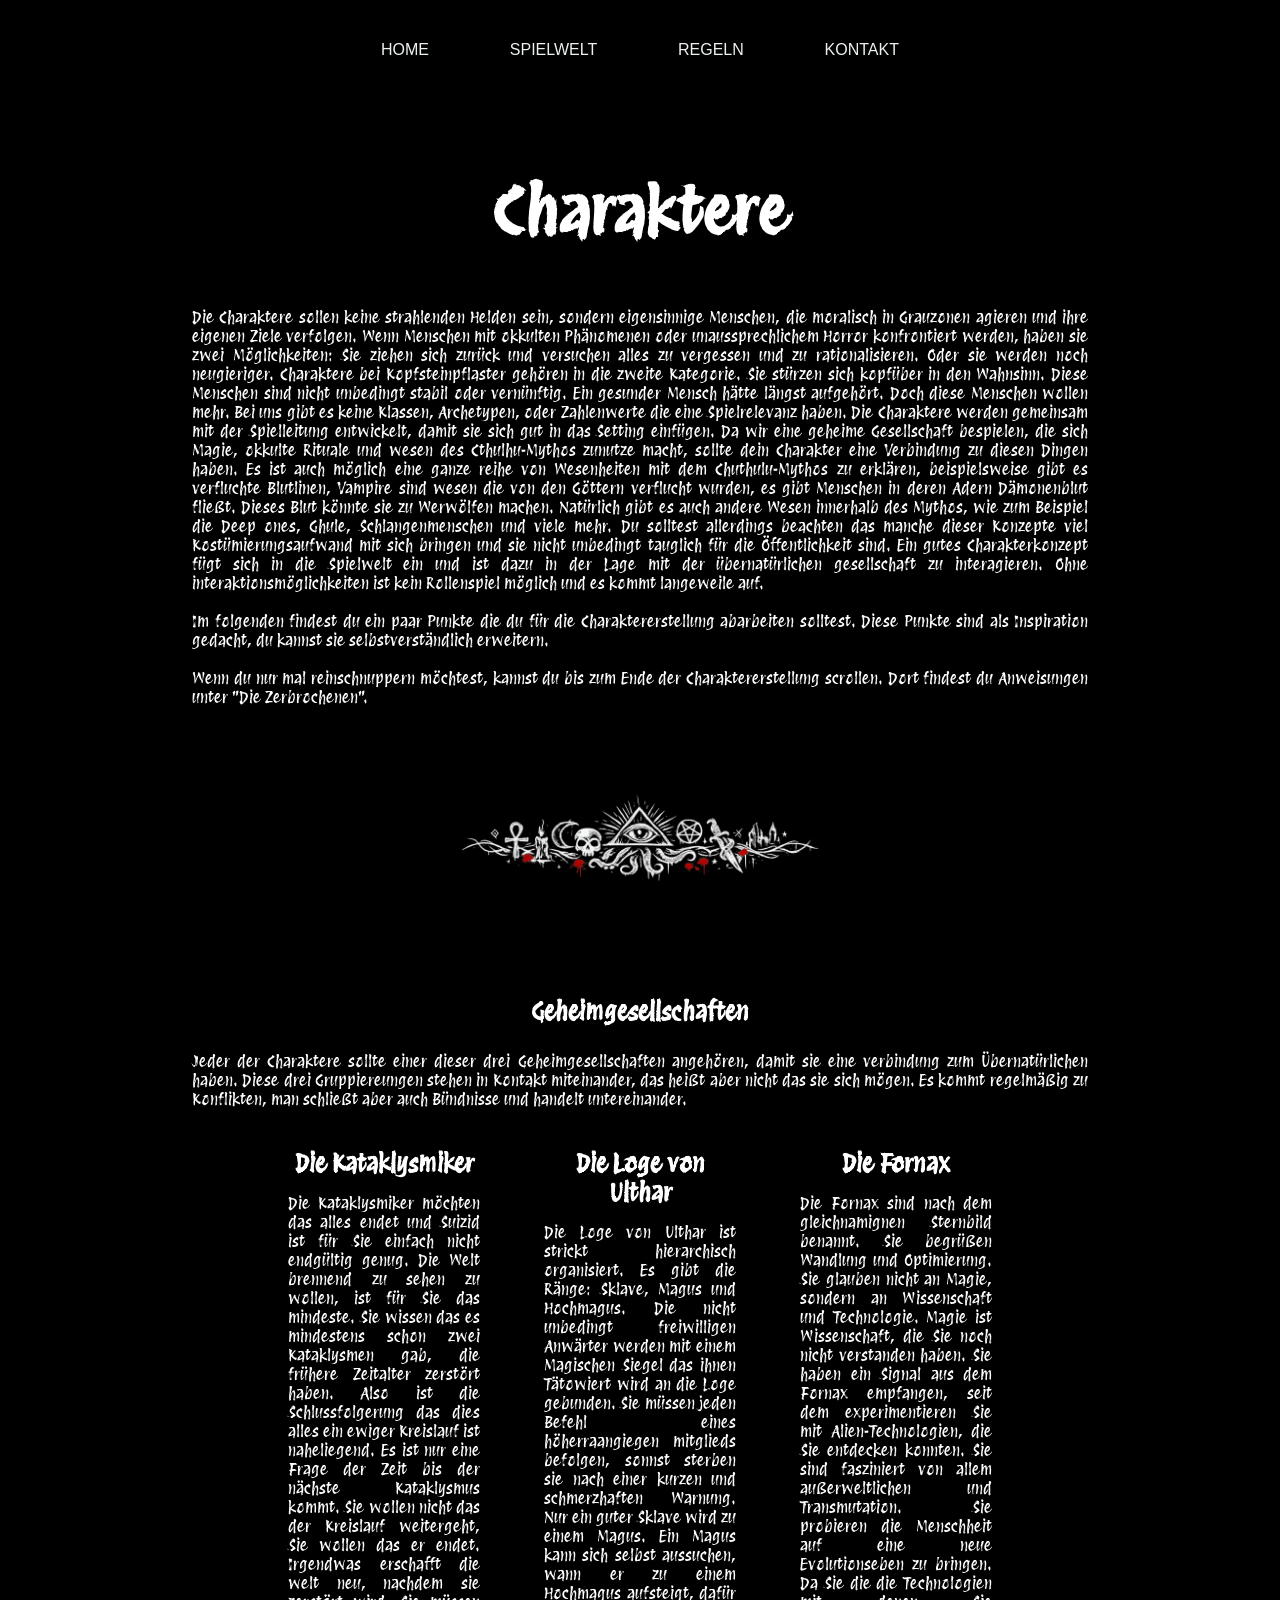
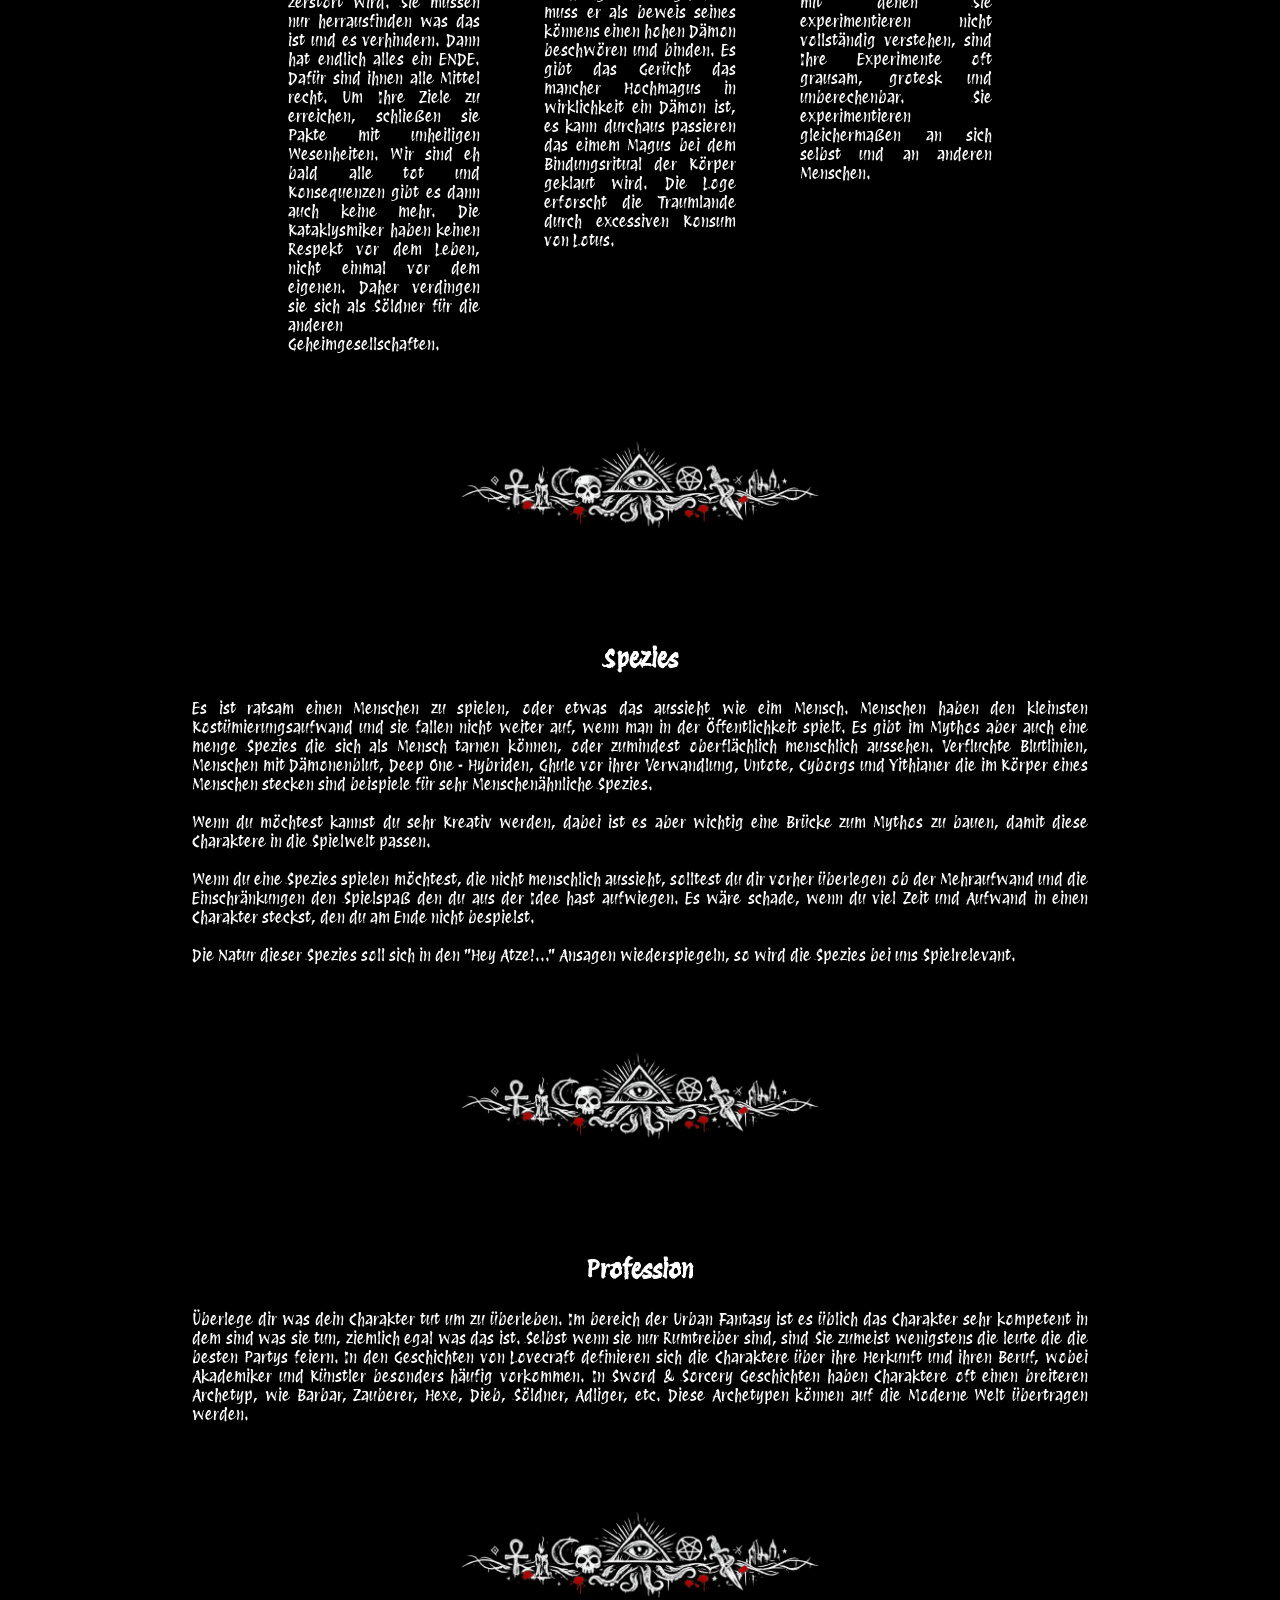
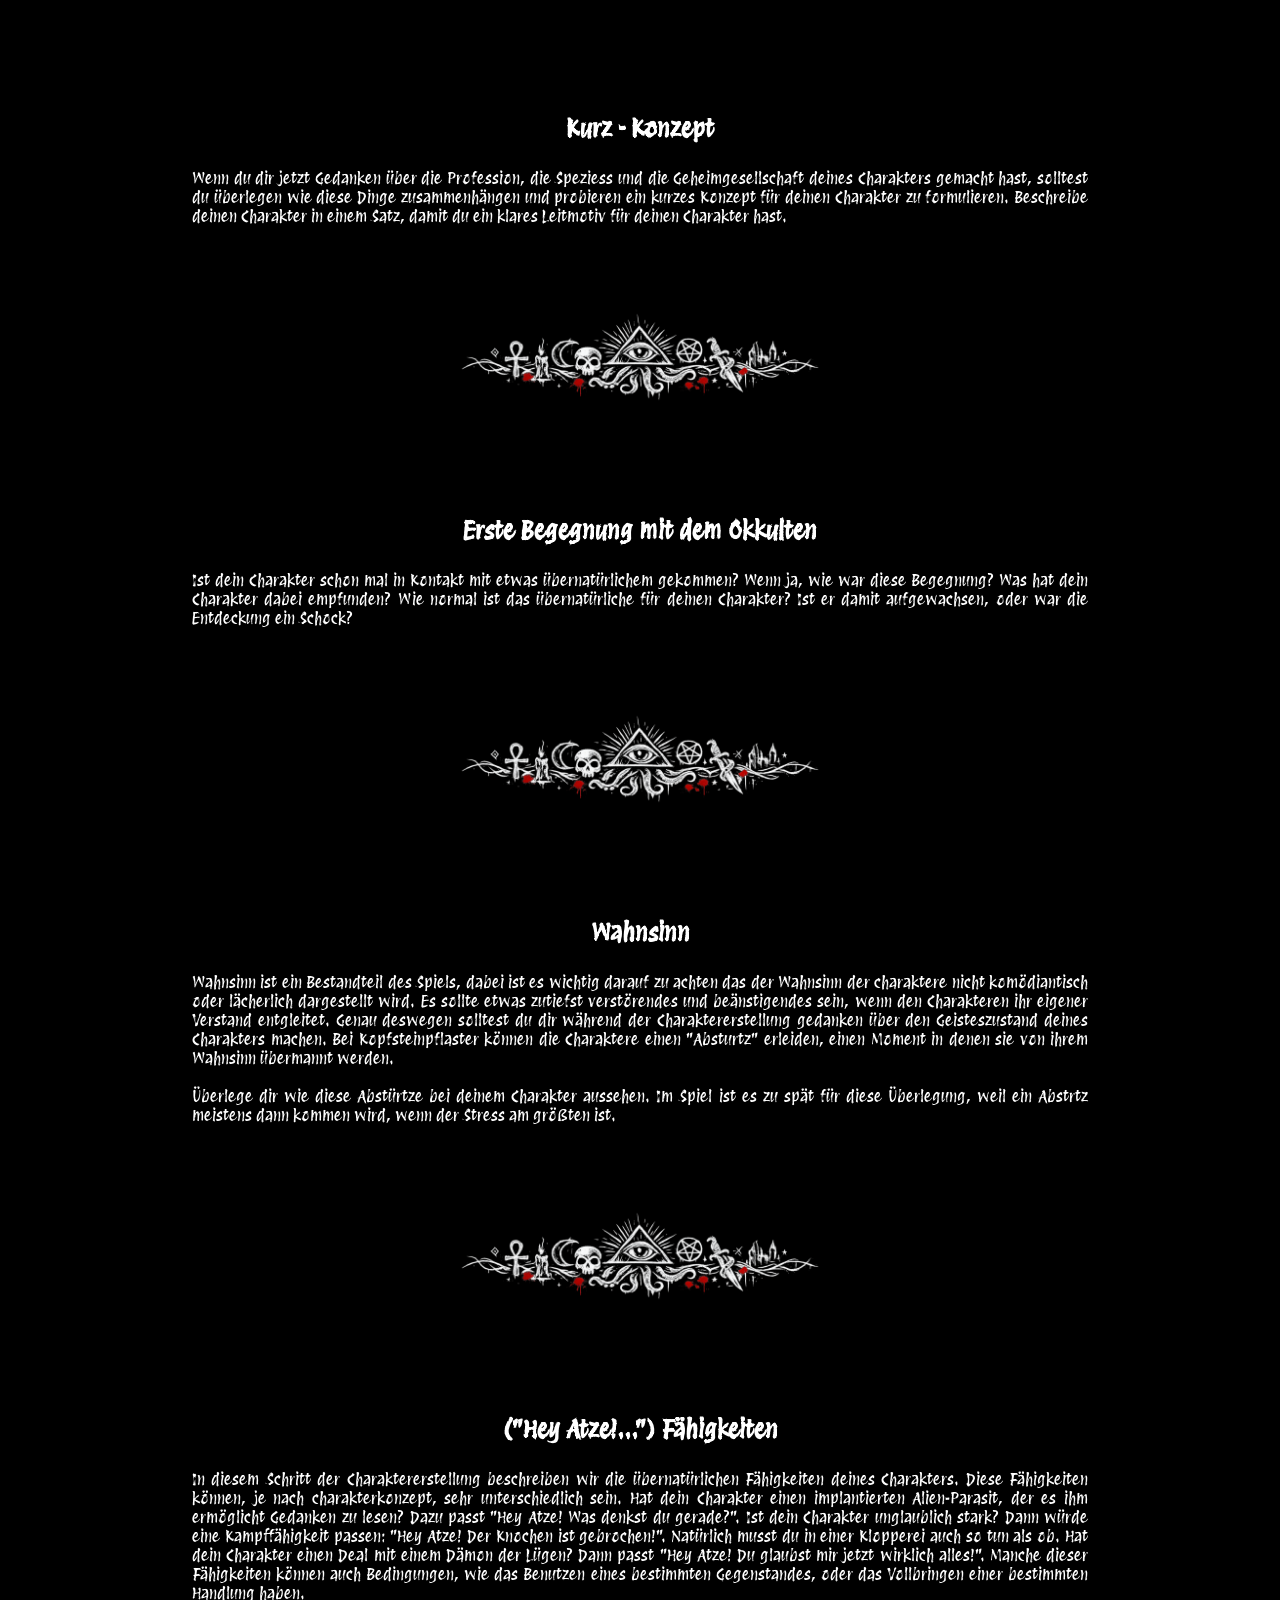
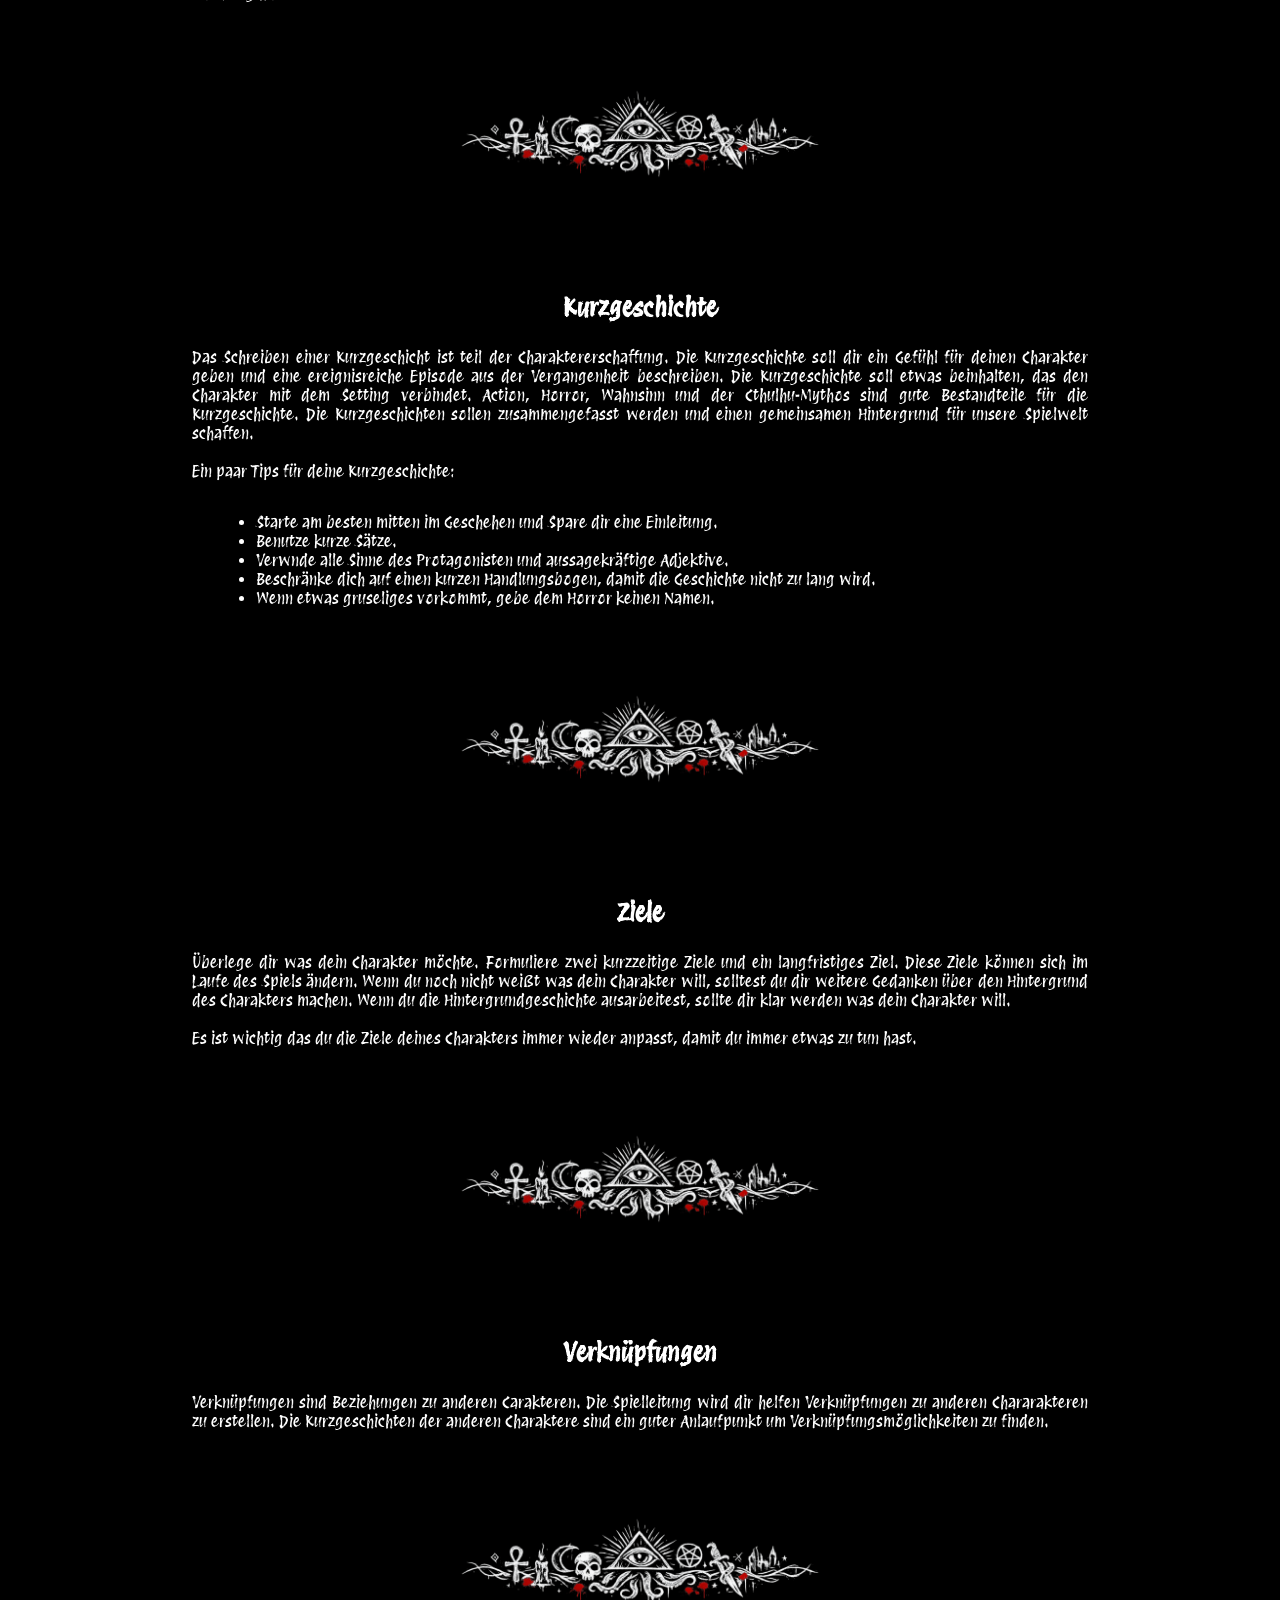
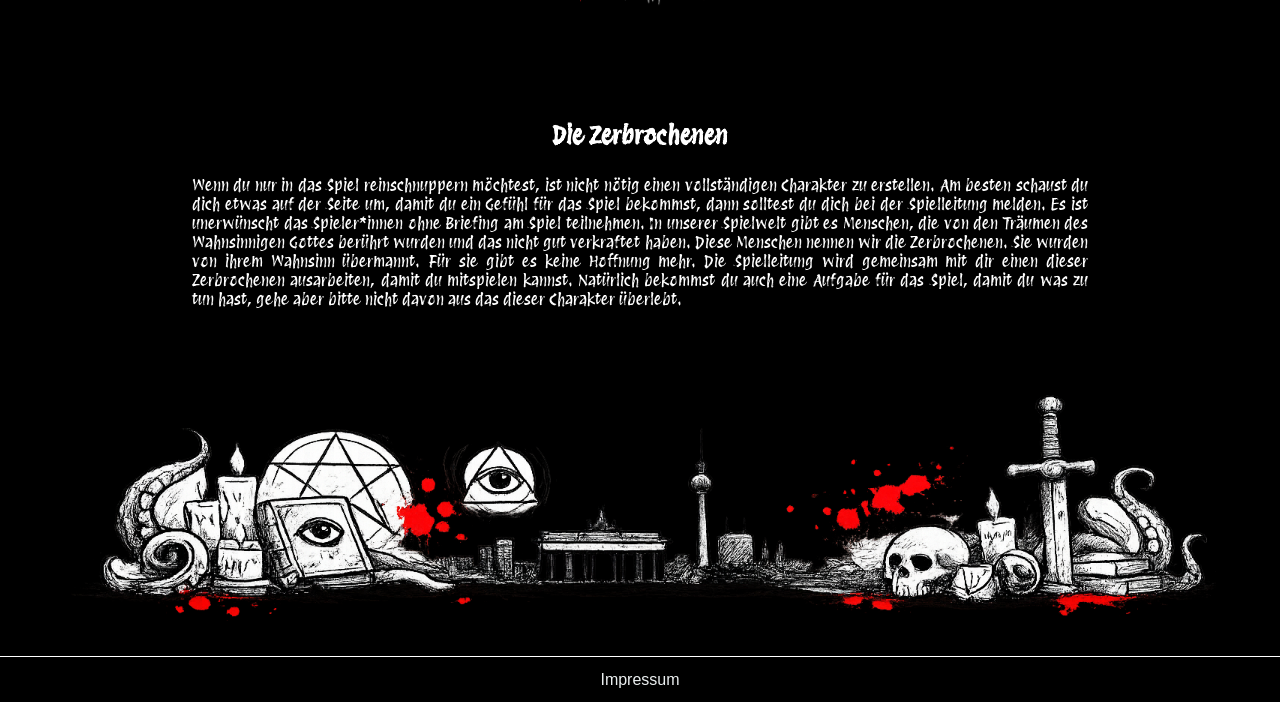
==== charaktere.html @ cea2b377 "initialize" ====
<!DOCTYPE html>
<html lang="de">

<head>
    <meta charset="UTF-8">
    <meta name="viewport" content="width=device-width, initial-scale=1.0">
    <title>Charaktere</title>
    <link rel="stylesheet" href="style.css">
    <link rel="preconnect" href="https://fonts.googleapis.com">
    <link rel="preconnect" href="https://fonts.gstatic.com" crossorigin>
    <link href="https://fonts.googleapis.com/css2?family=Protest+Revolution&display=swap" rel="stylesheet">
    <link rel="icon" type="image/png" href="bilder/tentacle_skull.png">
</head>

<body>
    <nav>
        <a href="index.html">Home</a>
        <a href="spielwelt.html">Spielwelt</a>
        <a href="regeln.html">Regeln</a>
        <a href="kontakt.html">Kontakt</a>
    </nav>
    <header>
        <h1>Charaktere</h1>
    </header>
    <div class="top_txt">
        <p>
            Die Charaktere sollen keine strahlenden Helden sein, sondern eigensinnige Menschen, die moralisch in
            Grauzonen agieren und ihre eigenen Ziele verfolgen.

            Wenn Menschen mit okkulten Phänomenen oder unaussprechlichem Horror konfrontiert werden, haben sie zwei
            Möglichkeiten:
            Sie ziehen sich zurück und versuchen alles zu vergessen und zu rationalisieren.
            Oder sie werden noch neugieriger.

            Charaktere bei Kopfsteinpflaster gehören in die zweite Kategorie.
            Sie stürzen sich kopfüber in den Wahnsinn.

            Diese Menschen sind nicht unbedingt stabil oder vernünftig.
            Ein gesunder Mensch hätte längst aufgehört.
            Doch diese Menschen wollen mehr.
            Bei uns gibt es keine Klassen, Archetypen, oder Zahlenwerte die eine Spielrelevanz haben.
            Die Charaktere werden gemeinsam mit der Spielleitung entwickelt, damit sie sich gut in das Setting einfügen.
            Da wir eine geheime Gesellschaft bespielen, die sich Magie, okkulte Rituale und wesen des Cthulhu-Mythos
            zunutze
            macht,
            sollte dein Charakter eine Verbindung zu diesen Dingen haben. Es ist auch möglich eine ganze reihe von
            Wesenheiten
            mit dem Chuthulu-Mythos zu erklären,
            beispielsweise gibt es verfluchte Blutlinen, Vampire sind wesen die von den Göttern verflucht wurden,
            es gibt Menschen in deren Adern Dämonenblut fließt. Dieses Blut könnte sie zu Werwölfen machen.
            Natürlich gibt es auch andere Wesen innerhalb des Mythos, wie zum Beispiel die Deep ones, Ghule,
            Schlangenmenschen
            und viele mehr.
            Du solltest allerdings beachten das manche dieser Konzepte viel Kostümierungsaufwand mit sich bringen und
            sie nicht
            unbedingt tauglich für die Öffentlichkeit sind.

            Ein gutes Charakterkonzept fügt sich in die Spielwelt ein und ist dazu in der Lage mit der übernatürlichen
            gesellschaft zu interagieren.
            Ohne interaktionsmöglichkeiten ist kein Rollenspiel möglich und es kommt langeweile auf.<br><br>
            Im folgenden findest du ein paar Punkte die du für die Charaktererstellung abarbeiten solltest.
            Diese Punkte sind als Inspiration gedacht, du kannst sie selbstverständlich erweitern. <br><br>
            Wenn du nur mal reinschnuppern möchtest, kannst du bis zum Ende der Charaktererstellung scrollen.
            Dort findest du Anweisungen unter "Die Zerbrochenen".
        </p>
    </div>
    <div class="paragraph">
        <img class="symbol" src="bilder/trenner5.png">
    </div>
    <!--ich möchte gruppierungen schaffen, damit die spieler sich untereinander streiten können! keyword "emergence" -->
    <p class="subheader">Geheimgesellschaften</p>
    <div class="top_txt">
        <p>
            Jeder der Charaktere sollte einer dieser drei Geheimgesellschaften angehören,
            damit sie eine verbindung zum Übernatürlichen haben. Diese drei Gruppiereungen stehen in Kontakt
            miteinander,
            das heißt aber nicht das sie sich mögen. Es kommt regelmäßig zu Konflikten, man schließt aber auch Bündnisse
            und handelt untereinander.
        </p>
    </div>
    <div class="row">
        <div>
            <p class="subheader">Die Kataklysmiker</p>
            <p>
                Die Kataklysmiker möchten das alles endet und Suizid ist für Sie einfach nicht endgültig genug.
                Die Welt brennend zu sehen zu wollen, ist für Sie das mindeste.
                Sie wissen das es mindestens schon zwei Kataklysmen gab, die frühere Zeitalter zerstört haben.
                Also ist die Schlussfolgerung das dies alles ein ewiger Kreislauf ist naheliegend.
                Es ist nur eine Frage der Zeit bis der nächste Kataklysmus kommt. Sie wollen nicht das der Kreislauf
                weitergeht,
                Sie wollen das er endet. Irgendwas erschafft die welt neu, nachdem sie zerstört wird.
                Sie müssen nur herrausfinden was das ist und es verhindern. Dann hat endlich alles ein ENDE.
                Dafür sind ihnen alle Mittel recht. Um Ihre Ziele zu erreichen, schließen sie Pakte mit unheiligen Wesenheiten.
                Wir sind eh bald alle tot und Konsequenzen gibt es dann auch keine
                mehr.
                Die Kataklysmiker haben keinen Respekt vor dem Leben, nicht einmal vor dem eigenen.
                Daher verdingen sie sich als Söldner für die anderen Geheimgesellschaften.
            </p>
        </div>
        <div>
            <p class="subheader">Die Loge von Ulthar</p>
            <p>
                <!-- hör dir die katzen von ulthar an-->
                Die Loge von Ulthar ist strickt hierarchisch organisiert. Es gibt die Ränge: Sklave, Magus und
                Hochmagus.
                Die nicht unbedingt freiwilligen Anwärter werden mit einem Magischen Siegel das ihnen Tätowiert wird an
                die Loge gebunden.
                Sie müssen jeden Befehl eines höherraangiegen mitglieds befolgen, sonnst sterben sie nach einer kurzen
                und schmerzhaften Warnung.
                Nur ein guter Sklave wird zu einem Magus. Ein Magus kann sich selbst aussuchen, wann er zu einem
                Hochmagus aufsteigt,
                dafür muss er als beweis seines könnens einen hohen Dämon beschwören und binden.
                Es gibt das Gerücht das mancher Hochmagus in wirklichkeit ein Dämon ist,
                es kann durchaus passieren das eimem Magus bei dem Bindungsritual der Körper geklaut wird.
                Die Loge erforscht die Traumlande durch excessiven Konsum von Lotus.
            </p>
        </div>
        <div>
            <p class="subheader">Die Fornax</p>
            <p>
                Die Fornax sind nach dem gleichnamignen Sternbild benannt. Sie begrüßen Wandlung und Optimierung.
                Sie glauben nicht an Magie, sondern an Wissenschaft und Technologie. Magie ist Wissenschaft,
                die Sie noch nicht verstanden haben. Sie haben ein Signal aus dem Fornax empfangen,
                seit dem experimentieren Sie mit Alien-Technologien, die Sie entdecken konnten.
                Sie sind fasziniert von allem außerweltlichen und Transmutation.
                Sie probieren die Menschheit auf eine neue Evolutionseben zu bringen.
                Da Sie die die Technologien mit denen Sie experimentieren nicht vollständig verstehen,
                sind Ihre Experimente oft grausam, grotesk und unberechenbar.
                Sie experimentieren gleichermaßen an sich selbst und an anderen Menschen.
            </p>
        </div>
    </div>
    <div class="paragraph">
        <img class="symbol" src="bilder/trenner5.png">
    </div>
    <p class="subheader">Spezies</p>
    <div class="top_txt">
        <p>
            Es ist ratsam einen Menschen zu spielen, oder etwas das aussieht wie eim Mensch.
            Menschen haben den kleinsten Kostümierungsaufwand und sie fallen nicht weiter auf, wenn man in der
            Öffentlichkeit spielt.
            Es gibt im Mythos aber auch eine menge Spezies die sich als Mensch tarnen können, oder zumindest
            oberflächlich menschlich aussehen.
            Verfluchte Blutlinien, Menschen mit Dämonenblut, Deep One - Hybriden, Ghule vor ihrer Verwandlung,
            Untote, Cyborgs und Yithianer die im Körper eines Menschen stecken sind beispiele für sehr Menschenähnliche
            Spezies.<br><br>

            Wenn du möchtest kannst du sehr Kreativ werden, dabei ist es aber wichtig eine Brücke zum Mythos zu bauen,
            damit diese Charaktere in die Spielwelt passen.<br><br>
            Wenn du eine Spezies spielen möchtest, die nicht menschlich aussieht, solltest du dir vorher überlegen ob
            der Mehraufwand und die Einschränkungen den Spielspaß den du aus der Idee hast aufwiegen.
            Es wäre schade, wenn du viel Zeit und Aufwand in einen Charakter steckst, den du am Ende nicht bespielst.
            <br><br>
            Die Natur dieser Spezies soll sich in den "Hey Atze!..." Ansagen wiederspiegeln, so wird die Spezies bei uns
            Spielrelevant.

        </p>
    </div>
    <div class="paragraph">
        <img class="symbol" src="bilder/trenner5.png">
    </div>
    <p class="subheader">Profession</p>
           <div class="top_txt">
        <p>
            Überlege dir was dein Charakter tut um zu überleben. 
            Im bereich der Urban Fantasy ist es üblich das Charakter sehr kompetent in dem sind was sie tun, 
            ziemlich egal was das ist. Selbst wenn sie nur Rumtreiber sind, 
            sind Sie zumeist wenigstens die leute die die besten Partys feiern.
            In den Geschichten von Lovecraft definieren sich die Charaktere über ihre Herkunft und ihren Beruf,
            wobei Akademiker und Künstler besonders häufig vorkommen.
            In Sword & Sorcery Geschichten haben Charaktere oft einen breiteren Archetyp, wie Barbar, Zauberer, Hexe,
            Dieb, Söldner, Adliger, etc. Diese Archetypen können auf die Moderne Welt übertragen werden.
        </p>
    </div>
    <div class="paragraph">
        <img class="symbol" src="bilder/trenner5.png">
    </div>
    <p class="subheader">Kurz - Konzept</p>
    <div class="top_txt">
        <p>
            Wenn du dir jetzt Gedanken über die Profession, die Speziess und die Geheimgesellschaft deines Charakters
            gemacht hast,
            solltest du überlegen wie diese Dinge zusammenhängen und probieren ein kurzes Konzept für deinen Charakter
            zu formulieren.
            Beschreibe deinen Charakter in einem Satz, damit du ein klares Leitmotiv für deinen Charakter hast.
        </p>
    </div>
        <div class="paragraph">
        <img class="symbol" src="bilder/trenner5.png">
    </div>
        <p class="subheader">Erste Begegnung mit dem Okkulten</p>
    <div class="top_txt">
        <p>
            Ist dein Charakter schon mal in Kontakt mit etwas übernatürlichem gekommen? Wenn ja, 
            wie war diese Begegnung? Was hat dein Charakter dabei empfunden?
            Wie normal ist das übernatürliche für deinen Charakter? Ist er damit aufgewachsen, oder war die Entdeckung ein Schock?
        </p>
    </div>
    <div class="paragraph">
        <img class="symbol" src="bilder/trenner5.png">
    </div>
    <p class="subheader">Wahnsinn</p>
    <div class="top_txt">
        <p>
            Wahnsinn ist ein Bestandteil des Spiels, dabei ist es wichtig darauf zu achten das der Wahnsinn der
            charaktere nicht komödiantisch oder lächerlich dargestellt wird.
            Es sollte etwas zutiefst verstörendes und beänstigendes sein, wenn den Charakteren ihr eigener Verstand
            entgleitet.
            Genau deswegen solltest du dir während der Charaktererstellung gedanken über den Geisteszustand deines
            Charakters machen.
            Bei Kopfsteinpflaster können die Charaktere einen "Absturtz" erleiden, einen Moment in denen sie von ihrem
            Wahnsinn übermannt werden.<br><br>
            Überlege dir wie diese Abstürtze bei deinem Charakter aussehen. Im Spiel ist es zu spät für diese
            Überlegung, weil ein Abstrtz meistens dann kommen wird, wenn der Stress am größten ist.
        </p>
    </div>
    <div class="paragraph">
        <img class="symbol" src="bilder/trenner5.png">
    </div>
    <p class="subheader">("Hey Atze!...") Fähigkeiten</p>
    <div class="top_txt">
        <p>
            In diesem Schritt der Charaktererstellung beschreiben wir die übernatürlichen Fähigkeiten deines Charakters. 
            Diese Fähigkeiten können, je nach charakterkonzept, sehr unterschiedlich sein.
            Hat dein Charakter einen implantierten Alien-Parasit, der es ihm ermöglicht Gedanken zu lesen? Dazu passt "Hey Atze! Was denkst du gerade?".
            Ist dein Charakter unglaublich stark? Dann würde eine Kampffähigkeit passen: "Hey Atze! Der Knochen ist gebrochen!". Natürlich musst du in einer Klopperei auch so tun als ob.
            Hat dein Charakter einen Deal mit einem Dämon der Lügen? Dann passt "Hey Atze! Du glaubst mir jetzt wirklich alles!".
            Manche dieser Fähigkeiten können auch Bedingungen, wie das Benutzen eines bestimmten Gegenstandes, oder das Vollbringen einer bestimmten Handlung haben.
        </p>
    </div>
    <div class="paragraph">
        <img class="symbol" src="bilder/trenner5.png">
    </div>
    <p class="subheader">Kurzgeschichte</p>
    <div class="top_txt">
        <p>
            Das Schreiben einer Kurzgeschicht ist teil der Charaktererschaffung. 
            Die Kurzgeschichte soll dir ein Gefühl für deinen Charakter geben und 
            eine ereignisreiche Episode aus der Vergangenheit beschreiben.
            Die Kurzgeschichte soll etwas beinhalten, das den Charakter mit dem Setting verbindet.
            Action, Horror, Wahnsinn und der Cthulhu-Mythos sind gute Bestandteile für die Kurzgeschichte.
            Die Kurzgeschichten sollen zusammengefasst werden und einen gemeinsamen Hintergrund für unsere Spielwelt schaffen.<br><br>
            Ein paar Tips für deine Kurzgeschichte: 
        </p>
    </div>
        <div>
            <ul>
                <li>Starte am besten mitten im Geschehen und Spare dir eine Einleitung.</li>
                <li>Benutze kurze Sätze.</li>
                <li>Verwnde alle Sinne des Protagonisten und aussagekräftige Adjektive.</li>
                <li>Beschränke dich auf einen kurzen Handlungsbogen, damit die Geschichte nicht zu lang wird.</li>
                <li>Wenn etwas gruseliges vorkommt, gebe dem Horror keinen Namen.</li>
            </ul>
        </div>
    <div class="paragraph">
        <img class="symbol" src="bilder/trenner5.png">
    </div>
    <p class="subheader">Ziele</p>
    <div class="top_txt">
        <p>
            Überlege dir was dein Charakter möchte. Formuliere zwei kurzzeitige Ziele und ein langfristiges Ziel.
            Diese Ziele können sich im Laufe des Spiels ändern. Wenn du noch nicht weißt was dein Charakter will,
            solltest du dir weitere Gedanken über den Hintergrund des Charakters machen. Wenn du die Hintergrundgeschichte ausarbeitest,
            sollte dir klar werden was dein Charakter will. <br><br>
            Es ist wichtig das du die Ziele deines Charakters immer wieder anpasst, damit du immer etwas zu tun hast.
        </p>
    </div>

    <div class="paragraph">
        <img class="symbol" src="bilder/trenner5.png">
    </div>
    <p class="subheader">Verknüpfungen</p>
       <div class="top_txt">
        <p>
            Verknüpfungen sind Beziehungen zu anderen Carakteren. 
            Die Spielleitung wird dir helfen Verknüpfungen zu anderen Chararakteren zu erstellen.
            Die Kurzgeschichten der anderen Charaktere sind ein guter Anlaufpunkt um Verknüpfungsmöglichkeiten zu finden.
        </p>
    </div>
    <div class="paragraph">
        <img class="symbol" src="bilder/trenner5.png">
    </div>
    <p class="subheader">Die Zerbrochenen</p>
          <div class="top_txt">
        <p>
            Wenn du nur in das Spiel reinschnuppern möchtest, ist nicht nötig einen vollständigen Charakter zu erstellen.
            Am besten schaust du dich etwas auf der Seite um, damit du ein Gefühl für das Spiel bekommst, dann solltest du dich bei der Spielleitung melden.
            Es ist unerwünscht das Spieler*innen ohne Briefing am Spiel teilnehmen.
            In unserer Spielwelt gibt es Menschen, die von den Träumen des Wahnsinnigen Gottes berührt wurden und das nicht gut verkraftet haben.
            Diese Menschen nennen wir die Zerbrochenen. Sie wurden von ihrem Wahnsinn übermannt. Für sie gibt es keine Hoffnung mehr.
            Die Spielleitung wird gemeinsam mit dir einen dieser Zerbrochenen ausarbeiten, damit du mitspielen kannst.
            Natürlich bekommst du auch eine Aufgabe für das Spiel, damit du was zu tun hast, gehe aber bitte nicht davon aus das dieser Charakter überlebt.
        </p>
    </div>
    <footer>
    <div>
        <img class="gap" id="footer_img" src="bilder/footer2.png">
    </div>
    <div id="impressum_link">
        <a href="impressum.html">Impressum</a>
    </div>
</footer>
</body>

</html>
---- style.css ----
body {
    background-color: black;
    color: white;
    margin: 0;
    padding: 0;
    /*font-family: lora;*/
    font-family: "Protest Revolution", sans-serif;
    /*font-family: "Syne Mono", monospace;*/
    /*font-family: "Finger Paint", sans-serif;*/
}

header {
    text-align: center;
}

#hero_index {
    background-image: url("bilder/banner.png");
    background-size:cover;
    background-position: center;
    min-height: 60vh;
    background-position: center-bottom;
    background-attachment: fixed;
}
#hero_spielwelt {
    background-image: url("bilder/marienkirche.jpg");
    background-size:cover;
    background-position: center;
    min-height: 60vh;
    background-position: center-bottom;
    background-attachment: fixed;
}
#hero_kontakt {
    background-image: url("bilder/spree.jpg");
    background-size:cover;
    background-position: center;
    min-height: 60vh;
    background-position: center-bottom;
    background-attachment: fixed;
}
#footer_img {
    width: 90vw;
    display: block;
    margin: auto;

}
#impressum_link{
    border-top: 1px solid #fff;
    display:block;
    text-align: center;
    padding: 1%;
}
#impressum_link a{
    color: #ecf0f1;
    text-decoration: none;
    font-family: Lato, sans-serif;
    transition: color 0.5s;

}
.gap{
    padding-top: 5%;
}
h1{
    padding-top: 4%;
    font-size: 64px;
    text-shadow:
        2px 0 black,
       -2px 0 black,
        0 2px black,
        0 -2px black,
        1px 1px black,
       -1px -1px black,
        1px -1px black,
       -1px 1px black;
}
h2{
    text-align: center;
    text-shadow:
        2px 0 black,
       -2px 0 black,
        0 2px black,
        0 -2px black,
        1px 1px black,
       -1px -1px black,
        1px -1px black,
       -1px 1px black;
}
nav {
    text-align: center;
    position: sticky;
    top: 0px;
    padding-top: 40px;
    padding-bottom: 20px;
    display:block;
    z-index: 1000;
    background-color: black;
}

nav a {
        margin-left: 3%;
        margin-right: 3%;
        font-family: Lato, sans-serif;
        color: #ecf0f1;
        text-decoration: none;
        text-transform: uppercase;
        border-bottom: 2px solid transparent;
        transition: color 0.5s, border-color 0.5s;

      &:hover {
        color: #95a5a6;
        transition: 0.5s;
        border-bottom: 2px solid #95a5a6;
      }
}
.intro {
    padding-top: 5%;
    display: flex;
    flex-wrap: wrap;
    flex-direction: row;
    position: relative;
    height: 100vh;
    gap: 5%;
}

.intro > .text {
    padding-left: 5%;
    flex: 1;
    text-align: justify;
    min-width: 300px;
}

#tor {
    position: relative;
    width: 45%;
    height: 100%;
}

#wiki_link{
    color:red;
}
.bark{
    width: 70%;
    padding-left: 15%;
    padding-right: 15%;
    display: flex;
    text-align: justify;
    margin-top: 5%;
}
.top_txt{
    width: 70%;
    padding-left: 15%;
    padding-right: 15%;
    display: flex;
    text-align: justify;
}
.paragraph img{
        display: block;
        margin: 0 auto;
}
.symbol{
    height: 250px;
    width: auto;
}
.row{
    display: flex;
    flex-wrap: wrap;
    gap: 5%;
    justify-content: center;
}
.row > div {
  max-width: 15%;
  text-align: justify;
}
.subheader {
    font-size: 24px;
    font-weight: bold;
    margin-bottom: 10px;
    text-align: center;
}
ul{
    padding-left: 20%;
}
#circle{
    background-image: url('bilder/cricle.png');
    background-size: cover;
    background-position: center;
        text-shadow:
        2px 0 black,
       -2px 0 black,
        0 2px black,
        0 -2px black,
        1px 1px black,
       -1px -1px black,
        1px -1px black,
       -1px 1px black;
}

.glitch
  {
    position: relative;
    width: 100%;
    height: 100vh;
    background: url('bilder/tor.jpg');
    background-size: cover;
  }

.glitch:before
  {
    content: '';
    position: absolute;
    top: 0;
    left: 0;
    width: 100%;
    height: 100%;
    background: url('bilder/tor.jpg');
    background-size: cover; /* contain for split effect */
    opacity: .5;
    mix-blend-mode: hard-light;
    animation: glitch2 10s linear infinite;
  }

.glitch:hover:before
{
	animation: glitch1 1s linear infinite;
}

@keyframes glitch1
{
	0%
	{
		background-position: 0 0;
		filter: hue-rotate(0deg);
	}
	10%
	{
		background-position: 5px 0;
	}
	20%
	{
		background-position: -5px 0;
	}
	30%
	{
		background-position: 15px 0;
	}
	40%
	{
		background-position: -5px 0;
	}
	50%
	{
		background-position: -25px 0;
	}
	60%
	{
		background-position: -50px 0;
	}
	70%
	{
		background-position: 0 -20px;
	}
	80%
	{
		background-position: -60px -20px;
	}
	81%
	{
		background-position: 0 0;
	}
	100%
	{
		background-position: 0 0;
		filter: hue-rotate(360deg);
	}
}

@keyframes glitch2
{
	0%
	{
		background-position: 0 0;
		filter: hue-rotate(0deg);
	}
	10%
	{
		background-position: 15px 0;
	}
	15%
	{
		background-position: -15px 0;
	}
	20%
	{
		filter: hue-rotate(360deg);
	}
  25%
	{
		background-position: 0 0;
		filter: hue-rotate(0deg);
	}
  100%
	{
		background-position: 0 0;
		filter: hue-rotate(0deg);
	}
}
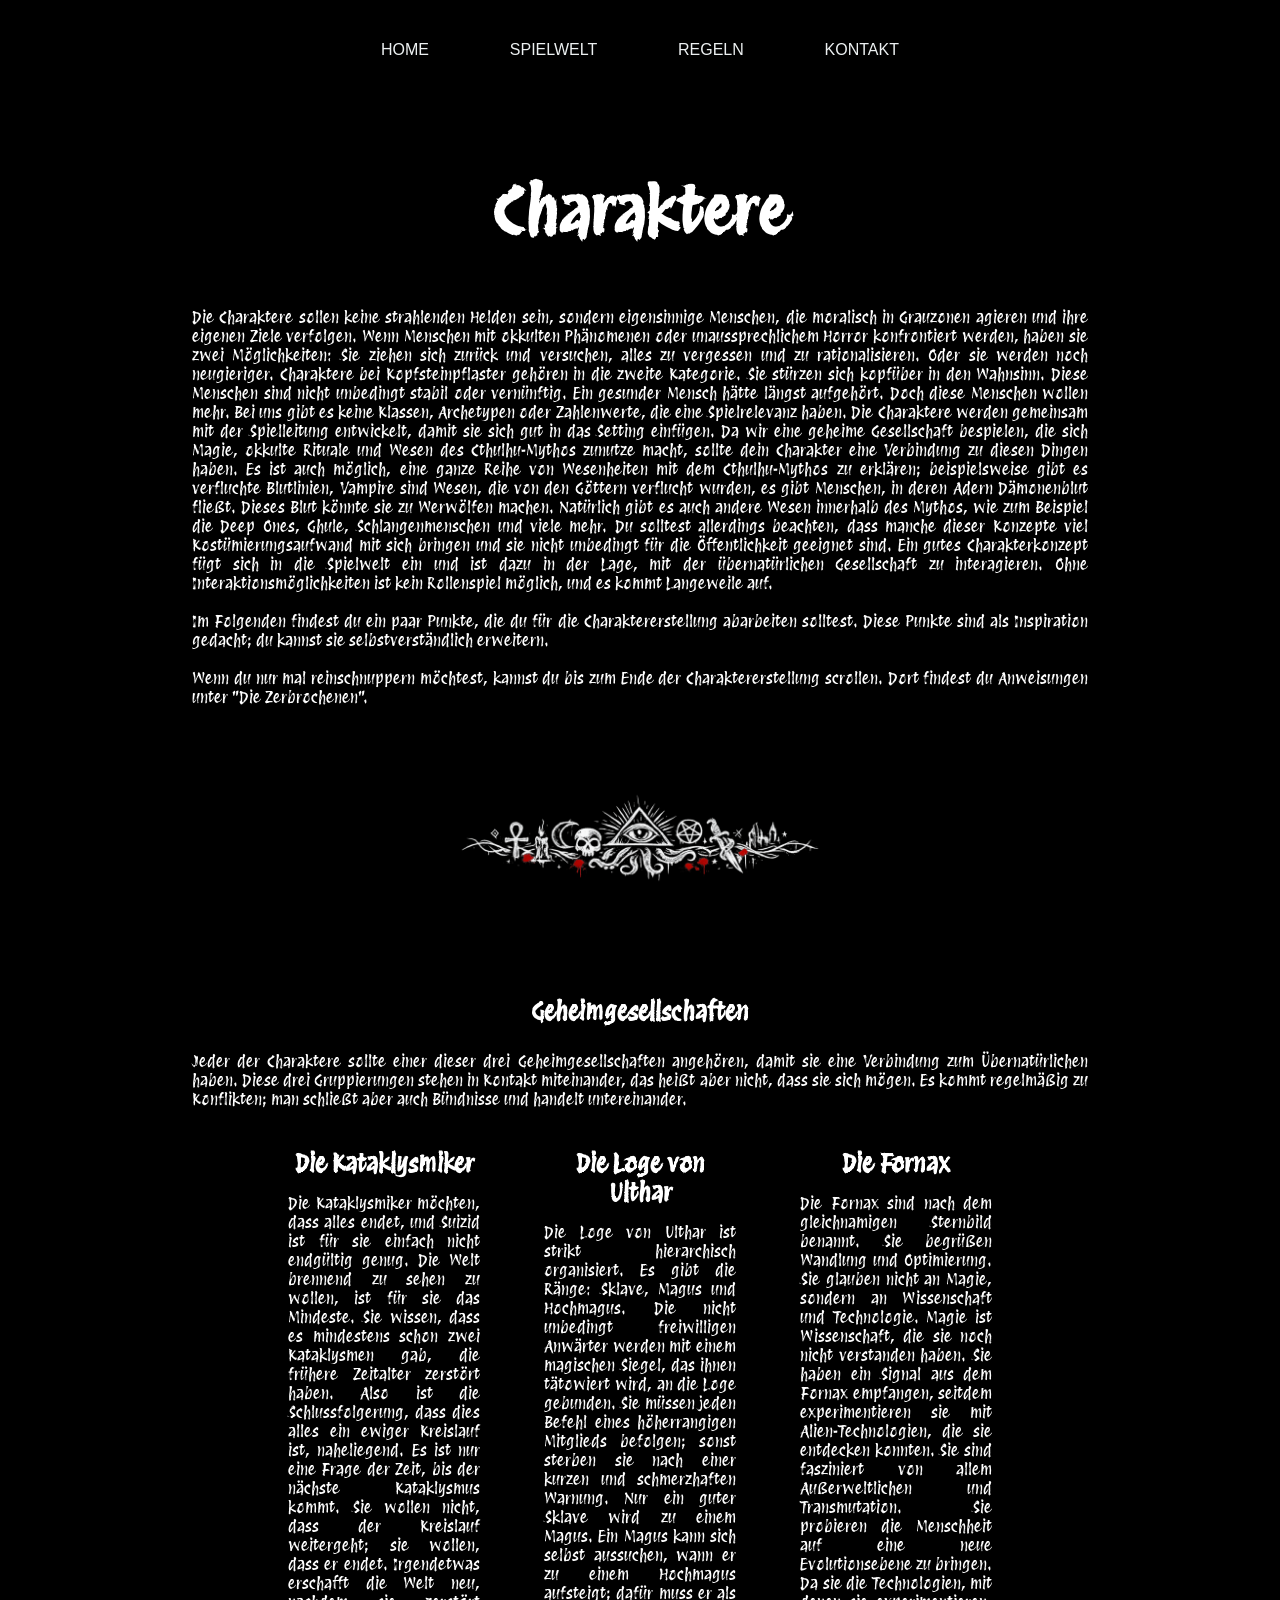
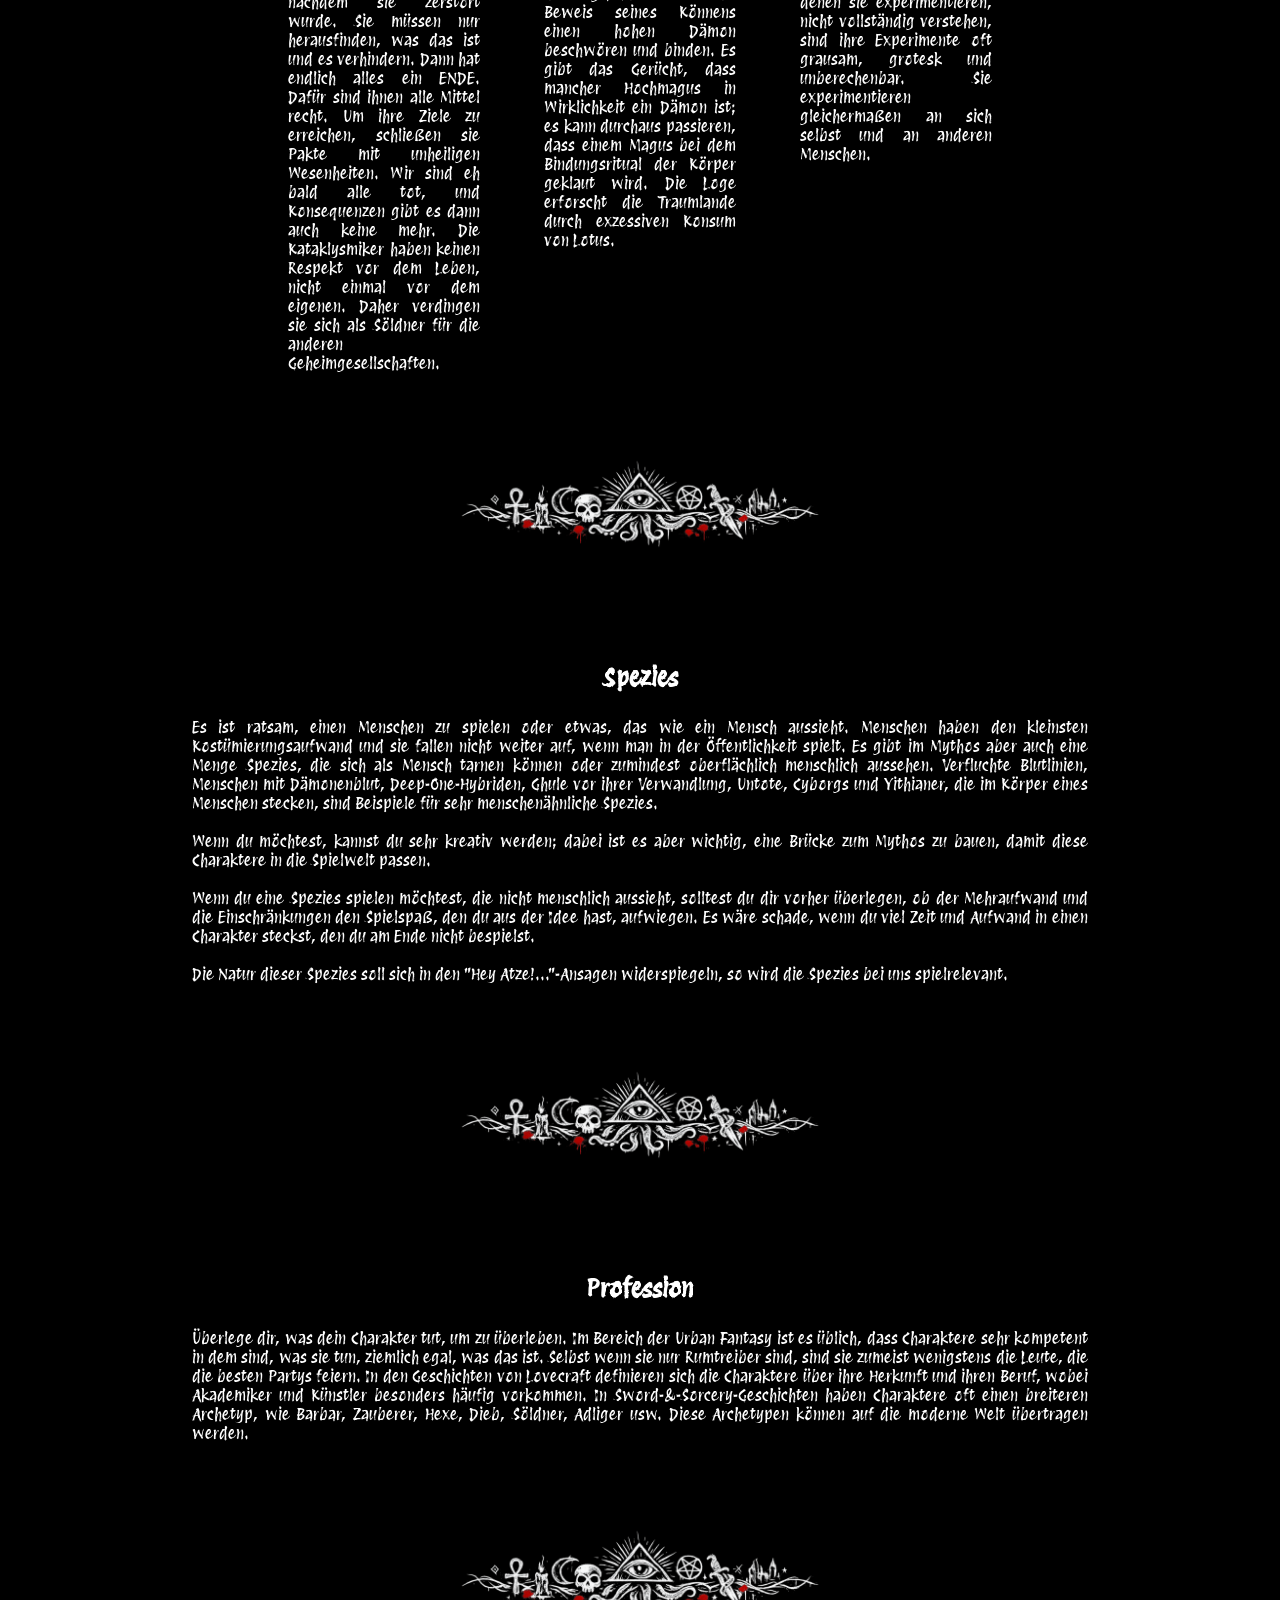
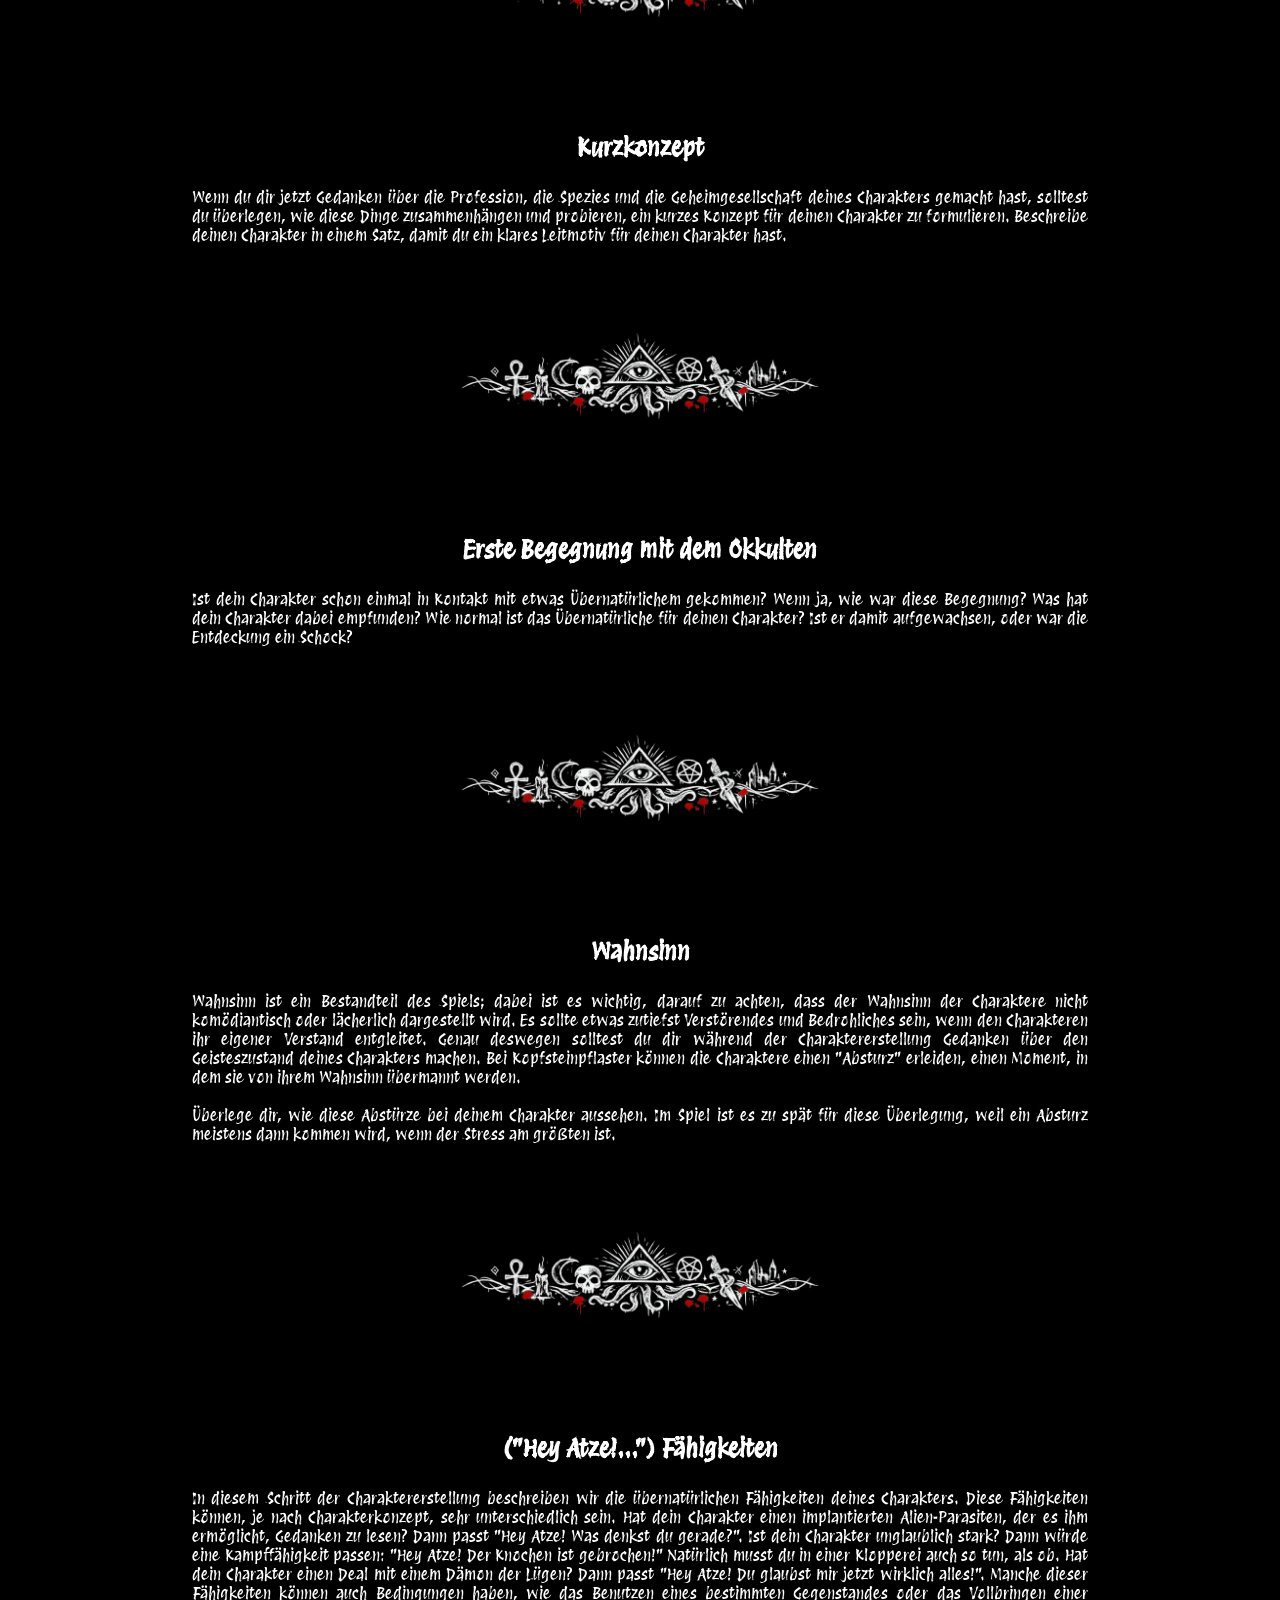
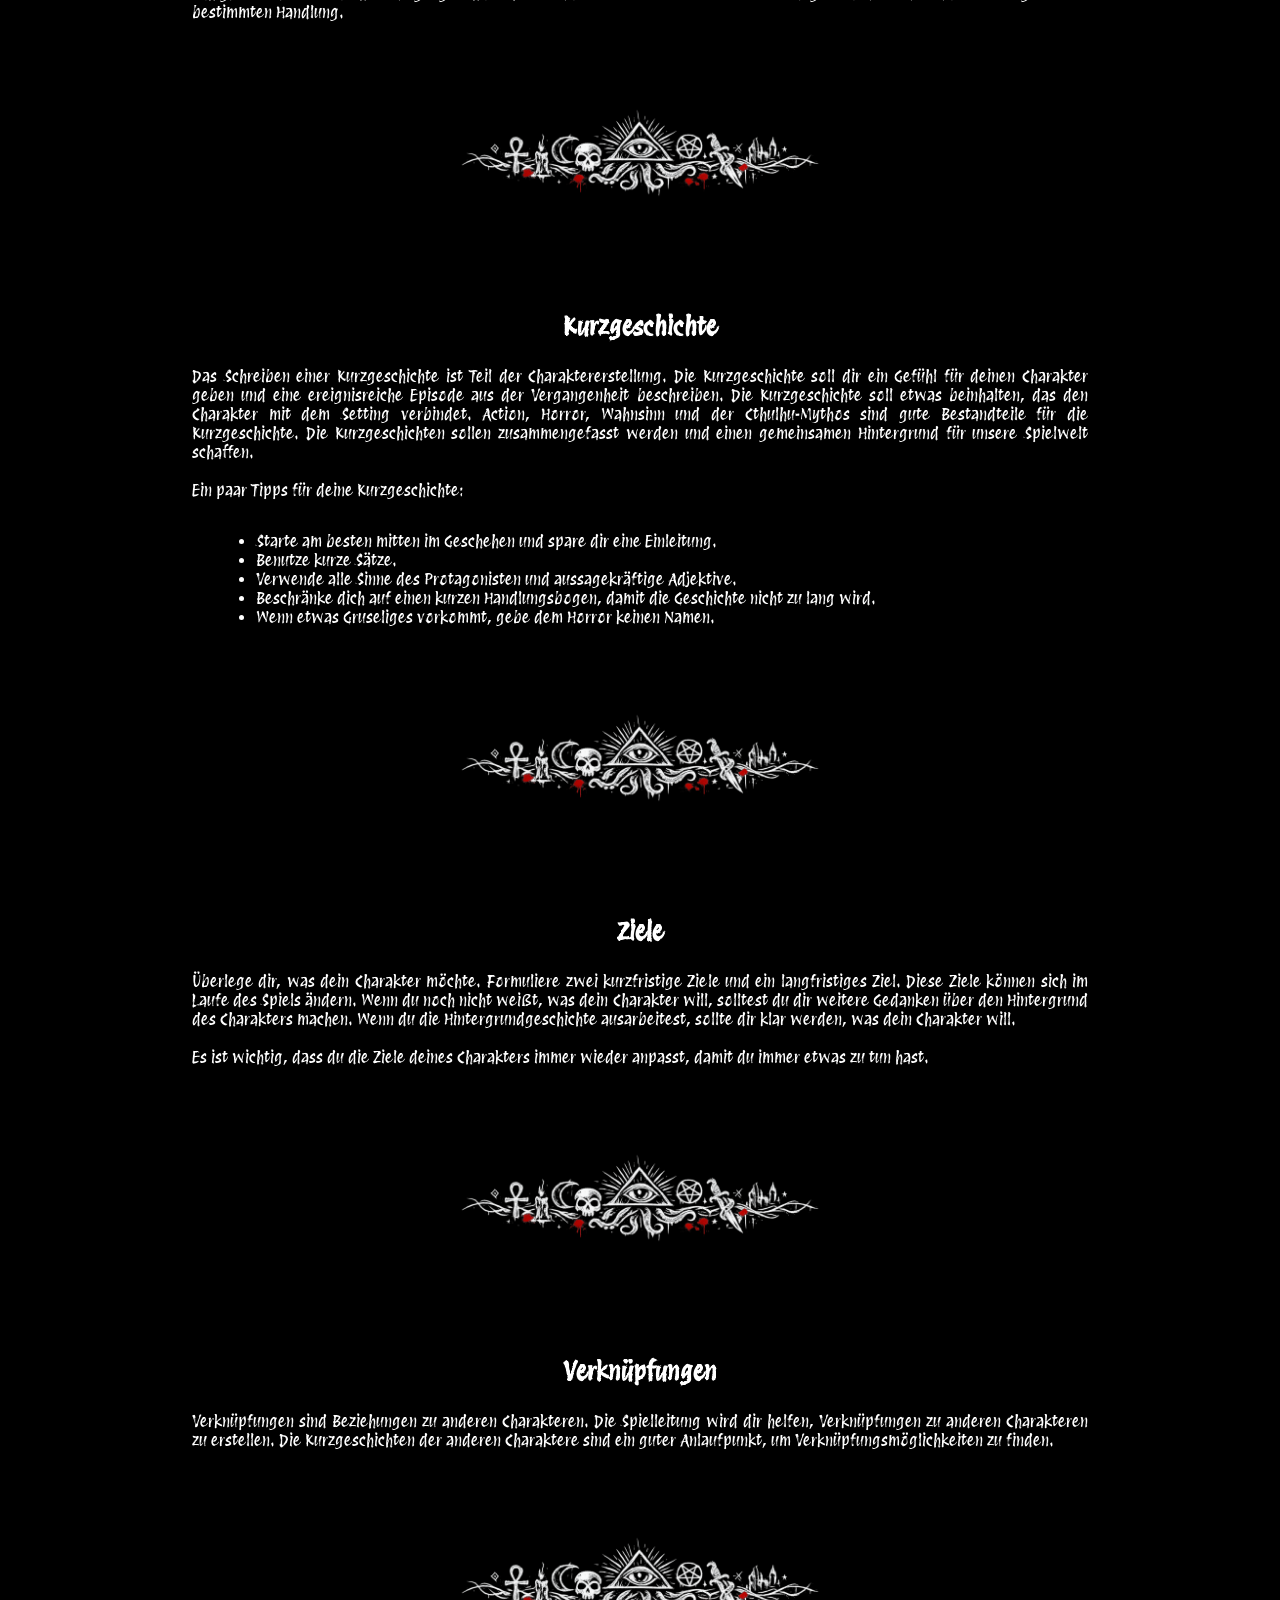
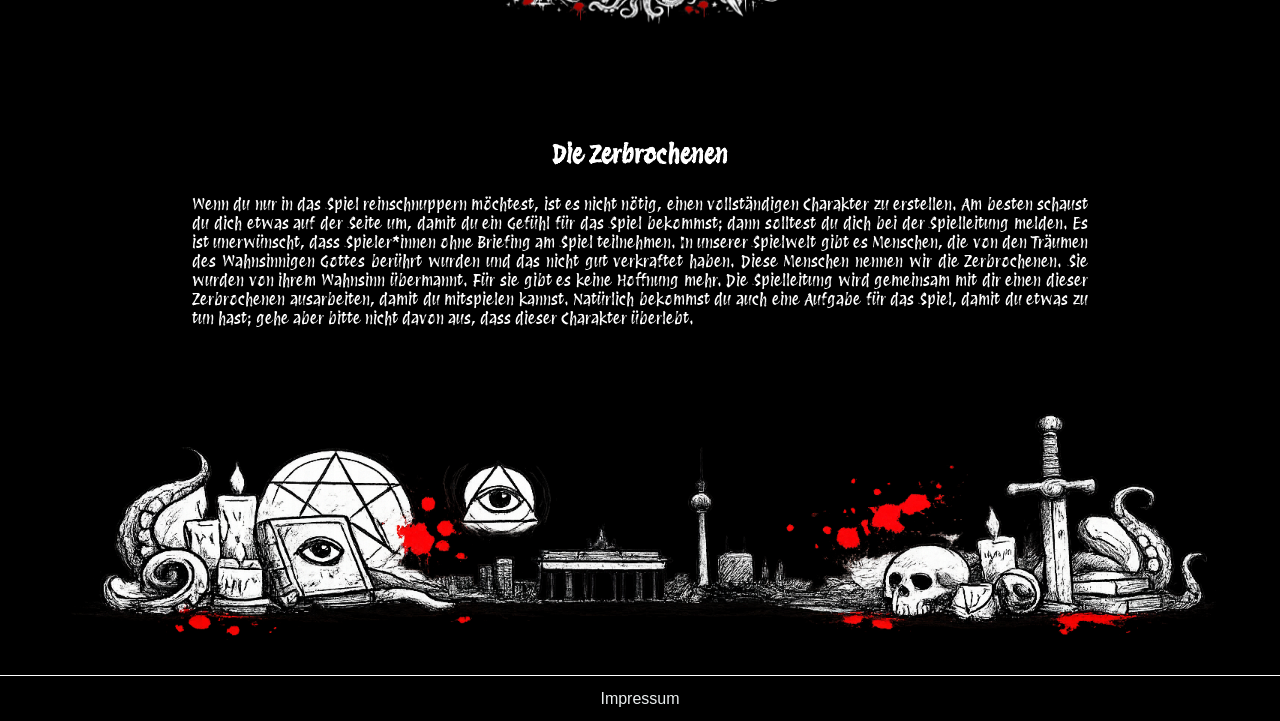
==== commit 35117761: "Fix typos and improve clarity in regeln.html and spielwelt.html" ====
--- a/charaktere.html
+++ b/charaktere.html
@@ -29,7 +29,7 @@
 
             Wenn Menschen mit okkulten Phänomenen oder unaussprechlichem Horror konfrontiert werden, haben sie zwei
             Möglichkeiten:
-            Sie ziehen sich zurück und versuchen alles zu vergessen und zu rationalisieren.
+            Sie ziehen sich zurück und versuchen, alles zu vergessen und zu rationalisieren.
             Oder sie werden noch neugieriger.
 
             Charaktere bei Kopfsteinpflaster gehören in die zweite Kategorie.
@@ -38,28 +38,24 @@
             Diese Menschen sind nicht unbedingt stabil oder vernünftig.
             Ein gesunder Mensch hätte längst aufgehört.
             Doch diese Menschen wollen mehr.
-            Bei uns gibt es keine Klassen, Archetypen, oder Zahlenwerte die eine Spielrelevanz haben.
+            Bei uns gibt es keine Klassen, Archetypen oder Zahlenwerte, die eine Spielrelevanz haben.
             Die Charaktere werden gemeinsam mit der Spielleitung entwickelt, damit sie sich gut in das Setting einfügen.
-            Da wir eine geheime Gesellschaft bespielen, die sich Magie, okkulte Rituale und wesen des Cthulhu-Mythos
-            zunutze
-            macht,
-            sollte dein Charakter eine Verbindung zu diesen Dingen haben. Es ist auch möglich eine ganze reihe von
-            Wesenheiten
-            mit dem Chuthulu-Mythos zu erklären,
-            beispielsweise gibt es verfluchte Blutlinen, Vampire sind wesen die von den Göttern verflucht wurden,
-            es gibt Menschen in deren Adern Dämonenblut fließt. Dieses Blut könnte sie zu Werwölfen machen.
-            Natürlich gibt es auch andere Wesen innerhalb des Mythos, wie zum Beispiel die Deep ones, Ghule,
-            Schlangenmenschen
-            und viele mehr.
-            Du solltest allerdings beachten das manche dieser Konzepte viel Kostümierungsaufwand mit sich bringen und
-            sie nicht
-            unbedingt tauglich für die Öffentlichkeit sind.
-
-            Ein gutes Charakterkonzept fügt sich in die Spielwelt ein und ist dazu in der Lage mit der übernatürlichen
-            gesellschaft zu interagieren.
-            Ohne interaktionsmöglichkeiten ist kein Rollenspiel möglich und es kommt langeweile auf.<br><br>
-            Im folgenden findest du ein paar Punkte die du für die Charaktererstellung abarbeiten solltest.
-            Diese Punkte sind als Inspiration gedacht, du kannst sie selbstverständlich erweitern. <br><br>
+            Da wir eine geheime Gesellschaft bespielen, die sich Magie, okkulte Rituale und Wesen des Cthulhu-Mythos
+            zunutze macht,
+            sollte dein Charakter eine Verbindung zu diesen Dingen haben. Es ist auch möglich, eine ganze Reihe von
+            Wesenheiten mit dem Cthulhu-Mythos zu erklären;
+            beispielsweise gibt es verfluchte Blutlinien, Vampire sind Wesen, die von den Göttern verflucht wurden,
+            es gibt Menschen, in deren Adern Dämonenblut fließt. Dieses Blut könnte sie zu Werwölfen machen.
+            Natürlich gibt es auch andere Wesen innerhalb des Mythos, wie zum Beispiel die Deep Ones, Ghule,
+            Schlangenmenschen und viele mehr.
+            Du solltest allerdings beachten, dass manche dieser Konzepte viel Kostümierungsaufwand mit sich bringen und
+            sie nicht unbedingt für die Öffentlichkeit geeignet sind.
+
+            Ein gutes Charakterkonzept fügt sich in die Spielwelt ein und ist dazu in der Lage, mit der übernatürlichen
+            Gesellschaft zu interagieren.
+            Ohne Interaktionsmöglichkeiten ist kein Rollenspiel möglich, und es kommt Langeweile auf.<br><br>
+            Im Folgenden findest du ein paar Punkte, die du für die Charaktererstellung abarbeiten solltest.
+            Diese Punkte sind als Inspiration gedacht; du kannst sie selbstverständlich erweitern.<br><br>
             Wenn du nur mal reinschnuppern möchtest, kannst du bis zum Ende der Charaktererstellung scrollen.
             Dort findest du Anweisungen unter "Die Zerbrochenen".
         </p>
@@ -67,14 +63,14 @@
     <div class="paragraph">
         <img class="symbol" src="bilder/trenner5.png">
     </div>
-    <!--ich möchte gruppierungen schaffen, damit die spieler sich untereinander streiten können! keyword "emergence" -->
+    <!--ich möchte Gruppierungen schaffen, damit die Spieler sich untereinander streiten können! keyword "emergence" -->
     <p class="subheader">Geheimgesellschaften</p>
     <div class="top_txt">
         <p>
             Jeder der Charaktere sollte einer dieser drei Geheimgesellschaften angehören,
-            damit sie eine verbindung zum Übernatürlichen haben. Diese drei Gruppiereungen stehen in Kontakt
+            damit sie eine Verbindung zum Übernatürlichen haben. Diese drei Gruppierungen stehen in Kontakt
             miteinander,
-            das heißt aber nicht das sie sich mögen. Es kommt regelmäßig zu Konflikten, man schließt aber auch Bündnisse
+            das heißt aber nicht, dass sie sich mögen. Es kommt regelmäßig zu Konflikten; man schließt aber auch Bündnisse
             und handelt untereinander.
         </p>
     </div>
@@ -82,17 +78,16 @@
         <div>
             <p class="subheader">Die Kataklysmiker</p>
             <p>
-                Die Kataklysmiker möchten das alles endet und Suizid ist für Sie einfach nicht endgültig genug.
-                Die Welt brennend zu sehen zu wollen, ist für Sie das mindeste.
-                Sie wissen das es mindestens schon zwei Kataklysmen gab, die frühere Zeitalter zerstört haben.
-                Also ist die Schlussfolgerung das dies alles ein ewiger Kreislauf ist naheliegend.
-                Es ist nur eine Frage der Zeit bis der nächste Kataklysmus kommt. Sie wollen nicht das der Kreislauf
-                weitergeht,
-                Sie wollen das er endet. Irgendwas erschafft die welt neu, nachdem sie zerstört wird.
-                Sie müssen nur herrausfinden was das ist und es verhindern. Dann hat endlich alles ein ENDE.
-                Dafür sind ihnen alle Mittel recht. Um Ihre Ziele zu erreichen, schließen sie Pakte mit unheiligen Wesenheiten.
-                Wir sind eh bald alle tot und Konsequenzen gibt es dann auch keine
-                mehr.
+                Die Kataklysmiker möchten, dass alles endet, und Suizid ist für sie einfach nicht endgültig genug.
+                Die Welt brennend zu sehen zu wollen, ist für sie das Mindeste.
+                Sie wissen, dass es mindestens schon zwei Kataklysmen gab, die frühere Zeitalter zerstört haben.
+                Also ist die Schlussfolgerung, dass dies alles ein ewiger Kreislauf ist, naheliegend.
+                Es ist nur eine Frage der Zeit, bis der nächste Kataklysmus kommt. Sie wollen nicht, dass der Kreislauf
+                weitergeht;
+                sie wollen, dass er endet. Irgendetwas erschafft die Welt neu, nachdem sie zerstört wurde.
+                Sie müssen nur herausfinden, was das ist und es verhindern. Dann hat endlich alles ein ENDE.
+                Dafür sind ihnen alle Mittel recht. Um ihre Ziele zu erreichen, schließen sie Pakte mit unheiligen Wesenheiten.
+                Wir sind eh bald alle tot, und Konsequenzen gibt es dann auch keine mehr.
                 Die Kataklysmiker haben keinen Respekt vor dem Leben, nicht einmal vor dem eigenen.
                 Daher verdingen sie sich als Söldner für die anderen Geheimgesellschaften.
             </p>
@@ -100,32 +95,32 @@
         <div>
             <p class="subheader">Die Loge von Ulthar</p>
             <p>
-                <!-- hör dir die katzen von ulthar an-->
-                Die Loge von Ulthar ist strickt hierarchisch organisiert. Es gibt die Ränge: Sklave, Magus und
+                <!-- hör dir die Katzen von Ulthar an-->
+                Die Loge von Ulthar ist strikt hierarchisch organisiert. Es gibt die Ränge: Sklave, Magus und
                 Hochmagus.
-                Die nicht unbedingt freiwilligen Anwärter werden mit einem Magischen Siegel das ihnen Tätowiert wird an
+                Die nicht unbedingt freiwilligen Anwärter werden mit einem magischen Siegel, das ihnen tätowiert wird, an
                 die Loge gebunden.
-                Sie müssen jeden Befehl eines höherraangiegen mitglieds befolgen, sonnst sterben sie nach einer kurzen
+                Sie müssen jeden Befehl eines höherrangigen Mitglieds befolgen; sonst sterben sie nach einer kurzen
                 und schmerzhaften Warnung.
                 Nur ein guter Sklave wird zu einem Magus. Ein Magus kann sich selbst aussuchen, wann er zu einem
-                Hochmagus aufsteigt,
-                dafür muss er als beweis seines könnens einen hohen Dämon beschwören und binden.
-                Es gibt das Gerücht das mancher Hochmagus in wirklichkeit ein Dämon ist,
-                es kann durchaus passieren das eimem Magus bei dem Bindungsritual der Körper geklaut wird.
-                Die Loge erforscht die Traumlande durch excessiven Konsum von Lotus.
+                Hochmagus aufsteigt;
+                dafür muss er als Beweis seines Könnens einen hohen Dämon beschwören und binden.
+                Es gibt das Gerücht, dass mancher Hochmagus in Wirklichkeit ein Dämon ist;
+                es kann durchaus passieren, dass einem Magus bei dem Bindungsritual der Körper geklaut wird.
+                Die Loge erforscht die Traumlande durch exzessiven Konsum von Lotus.
             </p>
         </div>
         <div>
             <p class="subheader">Die Fornax</p>
             <p>
-                Die Fornax sind nach dem gleichnamignen Sternbild benannt. Sie begrüßen Wandlung und Optimierung.
+                Die Fornax sind nach dem gleichnamigen Sternbild benannt. Sie begrüßen Wandlung und Optimierung.
                 Sie glauben nicht an Magie, sondern an Wissenschaft und Technologie. Magie ist Wissenschaft,
-                die Sie noch nicht verstanden haben. Sie haben ein Signal aus dem Fornax empfangen,
-                seit dem experimentieren Sie mit Alien-Technologien, die Sie entdecken konnten.
-                Sie sind fasziniert von allem außerweltlichen und Transmutation.
-                Sie probieren die Menschheit auf eine neue Evolutionseben zu bringen.
-                Da Sie die die Technologien mit denen Sie experimentieren nicht vollständig verstehen,
-                sind Ihre Experimente oft grausam, grotesk und unberechenbar.
+                die sie noch nicht verstanden haben. Sie haben ein Signal aus dem Fornax empfangen,
+                seitdem experimentieren sie mit Alien-Technologien, die sie entdecken konnten.
+                Sie sind fasziniert von allem Außerweltlichen und Transmutation.
+                Sie probieren die Menschheit auf eine neue Evolutionsebene zu bringen.
+                Da sie die Technologien, mit denen sie experimentieren, nicht vollständig verstehen,
+                sind ihre Experimente oft grausam, grotesk und unberechenbar.
                 Sie experimentieren gleichermaßen an sich selbst und an anderen Menschen.
             </p>
         </div>
@@ -136,23 +131,23 @@
     <p class="subheader">Spezies</p>
     <div class="top_txt">
         <p>
-            Es ist ratsam einen Menschen zu spielen, oder etwas das aussieht wie eim Mensch.
+            Es ist ratsam, einen Menschen zu spielen oder etwas, das wie ein Mensch aussieht.
             Menschen haben den kleinsten Kostümierungsaufwand und sie fallen nicht weiter auf, wenn man in der
             Öffentlichkeit spielt.
-            Es gibt im Mythos aber auch eine menge Spezies die sich als Mensch tarnen können, oder zumindest
+            Es gibt im Mythos aber auch eine Menge Spezies, die sich als Mensch tarnen können oder zumindest
             oberflächlich menschlich aussehen.
-            Verfluchte Blutlinien, Menschen mit Dämonenblut, Deep One - Hybriden, Ghule vor ihrer Verwandlung,
-            Untote, Cyborgs und Yithianer die im Körper eines Menschen stecken sind beispiele für sehr Menschenähnliche
+            Verfluchte Blutlinien, Menschen mit Dämonenblut, Deep-One-Hybriden, Ghule vor ihrer Verwandlung,
+            Untote, Cyborgs und Yithianer, die im Körper eines Menschen stecken, sind Beispiele für sehr menschenähnliche
             Spezies.<br><br>
 
-            Wenn du möchtest kannst du sehr Kreativ werden, dabei ist es aber wichtig eine Brücke zum Mythos zu bauen,
+            Wenn du möchtest, kannst du sehr kreativ werden; dabei ist es aber wichtig, eine Brücke zum Mythos zu bauen,
             damit diese Charaktere in die Spielwelt passen.<br><br>
-            Wenn du eine Spezies spielen möchtest, die nicht menschlich aussieht, solltest du dir vorher überlegen ob
-            der Mehraufwand und die Einschränkungen den Spielspaß den du aus der Idee hast aufwiegen.
+            Wenn du eine Spezies spielen möchtest, die nicht menschlich aussieht, solltest du dir vorher überlegen, ob
+            der Mehraufwand und die Einschränkungen den Spielspaß, den du aus der Idee hast, aufwiegen.
             Es wäre schade, wenn du viel Zeit und Aufwand in einen Charakter steckst, den du am Ende nicht bespielst.
             <br><br>
-            Die Natur dieser Spezies soll sich in den "Hey Atze!..." Ansagen wiederspiegeln, so wird die Spezies bei uns
-            Spielrelevant.
+            Die Natur dieser Spezies soll sich in den "Hey Atze!..."-Ansagen widerspiegeln, so wird die Spezies bei uns
+            spielrelevant.
 
         </p>
     </div>
@@ -162,25 +157,25 @@
     <p class="subheader">Profession</p>
            <div class="top_txt">
         <p>
-            Überlege dir was dein Charakter tut um zu überleben. 
-            Im bereich der Urban Fantasy ist es üblich das Charakter sehr kompetent in dem sind was sie tun, 
-            ziemlich egal was das ist. Selbst wenn sie nur Rumtreiber sind, 
-            sind Sie zumeist wenigstens die leute die die besten Partys feiern.
+            Überlege dir, was dein Charakter tut, um zu überleben.
+            Im Bereich der Urban Fantasy ist es üblich, dass Charaktere sehr kompetent in dem sind, was sie tun,
+            ziemlich egal, was das ist. Selbst wenn sie nur Rumtreiber sind,
+            sind sie zumeist wenigstens die Leute, die die besten Partys feiern.
             In den Geschichten von Lovecraft definieren sich die Charaktere über ihre Herkunft und ihren Beruf,
             wobei Akademiker und Künstler besonders häufig vorkommen.
-            In Sword & Sorcery Geschichten haben Charaktere oft einen breiteren Archetyp, wie Barbar, Zauberer, Hexe,
-            Dieb, Söldner, Adliger, etc. Diese Archetypen können auf die Moderne Welt übertragen werden.
-        </p>
-    </div>
-    <div class="paragraph">
-        <img class="symbol" src="bilder/trenner5.png">
-    </div>
-    <p class="subheader">Kurz - Konzept</p>
-    <div class="top_txt">
-        <p>
-            Wenn du dir jetzt Gedanken über die Profession, die Speziess und die Geheimgesellschaft deines Charakters
+            In Sword-&-Sorcery-Geschichten haben Charaktere oft einen breiteren Archetyp, wie Barbar, Zauberer, Hexe,
+            Dieb, Söldner, Adliger usw. Diese Archetypen können auf die moderne Welt übertragen werden.
+        </p>
+    </div>
+    <div class="paragraph">
+        <img class="symbol" src="bilder/trenner5.png">
+    </div>
+    <p class="subheader">Kurzkonzept</p>
+    <div class="top_txt">
+        <p>
+            Wenn du dir jetzt Gedanken über die Profession, die Spezies und die Geheimgesellschaft deines Charakters
             gemacht hast,
-            solltest du überlegen wie diese Dinge zusammenhängen und probieren ein kurzes Konzept für deinen Charakter
+            solltest du überlegen, wie diese Dinge zusammenhängen und probieren, ein kurzes Konzept für deinen Charakter
             zu formulieren.
             Beschreibe deinen Charakter in einem Satz, damit du ein klares Leitmotiv für deinen Charakter hast.
         </p>
@@ -191,9 +186,9 @@
         <p class="subheader">Erste Begegnung mit dem Okkulten</p>
     <div class="top_txt">
         <p>
-            Ist dein Charakter schon mal in Kontakt mit etwas übernatürlichem gekommen? Wenn ja, 
+            Ist dein Charakter schon einmal in Kontakt mit etwas Übernatürlichem gekommen? Wenn ja,
             wie war diese Begegnung? Was hat dein Charakter dabei empfunden?
-            Wie normal ist das übernatürliche für deinen Charakter? Ist er damit aufgewachsen, oder war die Entdeckung ein Schock?
+            Wie normal ist das Übernatürliche für deinen Charakter? Ist er damit aufgewachsen, oder war die Entdeckung ein Schock?
         </p>
     </div>
     <div class="paragraph">
@@ -202,16 +197,16 @@
     <p class="subheader">Wahnsinn</p>
     <div class="top_txt">
         <p>
-            Wahnsinn ist ein Bestandteil des Spiels, dabei ist es wichtig darauf zu achten das der Wahnsinn der
-            charaktere nicht komödiantisch oder lächerlich dargestellt wird.
-            Es sollte etwas zutiefst verstörendes und beänstigendes sein, wenn den Charakteren ihr eigener Verstand
+            Wahnsinn ist ein Bestandteil des Spiels; dabei ist es wichtig, darauf zu achten, dass der Wahnsinn der
+            Charaktere nicht komödiantisch oder lächerlich dargestellt wird.
+            Es sollte etwas zutiefst Verstörendes und Bedrohliches sein, wenn den Charakteren ihr eigener Verstand
             entgleitet.
-            Genau deswegen solltest du dir während der Charaktererstellung gedanken über den Geisteszustand deines
+            Genau deswegen solltest du dir während der Charaktererstellung Gedanken über den Geisteszustand deines
             Charakters machen.
-            Bei Kopfsteinpflaster können die Charaktere einen "Absturtz" erleiden, einen Moment in denen sie von ihrem
+            Bei Kopfsteinpflaster können die Charaktere einen "Absturz" erleiden, einen Moment, in dem sie von ihrem
             Wahnsinn übermannt werden.<br><br>
-            Überlege dir wie diese Abstürtze bei deinem Charakter aussehen. Im Spiel ist es zu spät für diese
-            Überlegung, weil ein Abstrtz meistens dann kommen wird, wenn der Stress am größten ist.
+            Überlege dir, wie diese Abstürze bei deinem Charakter aussehen. Im Spiel ist es zu spät für diese
+            Überlegung, weil ein Absturz meistens dann kommen wird, wenn der Stress am größten ist.
         </p>
     </div>
     <div class="paragraph">
@@ -220,12 +215,12 @@
     <p class="subheader">("Hey Atze!...") Fähigkeiten</p>
     <div class="top_txt">
         <p>
-            In diesem Schritt der Charaktererstellung beschreiben wir die übernatürlichen Fähigkeiten deines Charakters. 
-            Diese Fähigkeiten können, je nach charakterkonzept, sehr unterschiedlich sein.
-            Hat dein Charakter einen implantierten Alien-Parasit, der es ihm ermöglicht Gedanken zu lesen? Dazu passt "Hey Atze! Was denkst du gerade?".
-            Ist dein Charakter unglaublich stark? Dann würde eine Kampffähigkeit passen: "Hey Atze! Der Knochen ist gebrochen!". Natürlich musst du in einer Klopperei auch so tun als ob.
+            In diesem Schritt der Charaktererstellung beschreiben wir die übernatürlichen Fähigkeiten deines Charakters.
+            Diese Fähigkeiten können, je nach Charakterkonzept, sehr unterschiedlich sein.
+            Hat dein Charakter einen implantierten Alien-Parasiten, der es ihm ermöglicht, Gedanken zu lesen? Dann passt "Hey Atze! Was denkst du gerade?".
+            Ist dein Charakter unglaublich stark? Dann würde eine Kampffähigkeit passen: "Hey Atze! Der Knochen ist gebrochen!" Natürlich musst du in einer Klopperei auch so tun, als ob.
             Hat dein Charakter einen Deal mit einem Dämon der Lügen? Dann passt "Hey Atze! Du glaubst mir jetzt wirklich alles!".
-            Manche dieser Fähigkeiten können auch Bedingungen, wie das Benutzen eines bestimmten Gegenstandes, oder das Vollbringen einer bestimmten Handlung haben.
+            Manche dieser Fähigkeiten können auch Bedingungen haben, wie das Benutzen eines bestimmten Gegenstandes oder das Vollbringen einer bestimmten Handlung.
         </p>
     </div>
     <div class="paragraph">
@@ -234,22 +229,22 @@
     <p class="subheader">Kurzgeschichte</p>
     <div class="top_txt">
         <p>
-            Das Schreiben einer Kurzgeschicht ist teil der Charaktererschaffung. 
-            Die Kurzgeschichte soll dir ein Gefühl für deinen Charakter geben und 
+            Das Schreiben einer Kurzgeschichte ist Teil der Charaktererstellung.
+            Die Kurzgeschichte soll dir ein Gefühl für deinen Charakter geben und
             eine ereignisreiche Episode aus der Vergangenheit beschreiben.
             Die Kurzgeschichte soll etwas beinhalten, das den Charakter mit dem Setting verbindet.
             Action, Horror, Wahnsinn und der Cthulhu-Mythos sind gute Bestandteile für die Kurzgeschichte.
             Die Kurzgeschichten sollen zusammengefasst werden und einen gemeinsamen Hintergrund für unsere Spielwelt schaffen.<br><br>
-            Ein paar Tips für deine Kurzgeschichte: 
+            Ein paar Tipps für deine Kurzgeschichte:
         </p>
     </div>
         <div>
             <ul>
-                <li>Starte am besten mitten im Geschehen und Spare dir eine Einleitung.</li>
+                <li>Starte am besten mitten im Geschehen und spare dir eine Einleitung.</li>
                 <li>Benutze kurze Sätze.</li>
-                <li>Verwnde alle Sinne des Protagonisten und aussagekräftige Adjektive.</li>
+                <li>Verwende alle Sinne des Protagonisten und aussagekräftige Adjektive.</li>
                 <li>Beschränke dich auf einen kurzen Handlungsbogen, damit die Geschichte nicht zu lang wird.</li>
-                <li>Wenn etwas gruseliges vorkommt, gebe dem Horror keinen Namen.</li>
+                <li>Wenn etwas Gruseliges vorkommt, gebe dem Horror keinen Namen.</li>
             </ul>
         </div>
     <div class="paragraph">
@@ -258,11 +253,11 @@
     <p class="subheader">Ziele</p>
     <div class="top_txt">
         <p>
-            Überlege dir was dein Charakter möchte. Formuliere zwei kurzzeitige Ziele und ein langfristiges Ziel.
-            Diese Ziele können sich im Laufe des Spiels ändern. Wenn du noch nicht weißt was dein Charakter will,
+            Überlege dir, was dein Charakter möchte. Formuliere zwei kurzfristige Ziele und ein langfristiges Ziel.
+            Diese Ziele können sich im Laufe des Spiels ändern. Wenn du noch nicht weißt, was dein Charakter will,
             solltest du dir weitere Gedanken über den Hintergrund des Charakters machen. Wenn du die Hintergrundgeschichte ausarbeitest,
-            sollte dir klar werden was dein Charakter will. <br><br>
-            Es ist wichtig das du die Ziele deines Charakters immer wieder anpasst, damit du immer etwas zu tun hast.
+            sollte dir klar werden, was dein Charakter will.<br><br>
+            Es ist wichtig, dass du die Ziele deines Charakters immer wieder anpasst, damit du immer etwas zu tun hast.
         </p>
     </div>
 
@@ -272,9 +267,9 @@
     <p class="subheader">Verknüpfungen</p>
        <div class="top_txt">
         <p>
-            Verknüpfungen sind Beziehungen zu anderen Carakteren. 
-            Die Spielleitung wird dir helfen Verknüpfungen zu anderen Chararakteren zu erstellen.
-            Die Kurzgeschichten der anderen Charaktere sind ein guter Anlaufpunkt um Verknüpfungsmöglichkeiten zu finden.
+            Verknüpfungen sind Beziehungen zu anderen Charakteren.
+            Die Spielleitung wird dir helfen, Verknüpfungen zu anderen Charakteren zu erstellen.
+            Die Kurzgeschichten der anderen Charaktere sind ein guter Anlaufpunkt, um Verknüpfungsmöglichkeiten zu finden.
         </p>
     </div>
     <div class="paragraph">
@@ -283,13 +278,13 @@
     <p class="subheader">Die Zerbrochenen</p>
           <div class="top_txt">
         <p>
-            Wenn du nur in das Spiel reinschnuppern möchtest, ist nicht nötig einen vollständigen Charakter zu erstellen.
-            Am besten schaust du dich etwas auf der Seite um, damit du ein Gefühl für das Spiel bekommst, dann solltest du dich bei der Spielleitung melden.
-            Es ist unerwünscht das Spieler*innen ohne Briefing am Spiel teilnehmen.
+            Wenn du nur in das Spiel reinschnuppern möchtest, ist es nicht nötig, einen vollständigen Charakter zu erstellen.
+            Am besten schaust du dich etwas auf der Seite um, damit du ein Gefühl für das Spiel bekommst; dann solltest du dich bei der Spielleitung melden.
+            Es ist unerwünscht, dass Spieler*innen ohne Briefing am Spiel teilnehmen.
             In unserer Spielwelt gibt es Menschen, die von den Träumen des Wahnsinnigen Gottes berührt wurden und das nicht gut verkraftet haben.
             Diese Menschen nennen wir die Zerbrochenen. Sie wurden von ihrem Wahnsinn übermannt. Für sie gibt es keine Hoffnung mehr.
             Die Spielleitung wird gemeinsam mit dir einen dieser Zerbrochenen ausarbeiten, damit du mitspielen kannst.
-            Natürlich bekommst du auch eine Aufgabe für das Spiel, damit du was zu tun hast, gehe aber bitte nicht davon aus das dieser Charakter überlebt.
+            Natürlich bekommst du auch eine Aufgabe für das Spiel, damit du etwas zu tun hast; gehe aber bitte nicht davon aus, dass dieser Charakter überlebt.
         </p>
     </div>
     <footer>
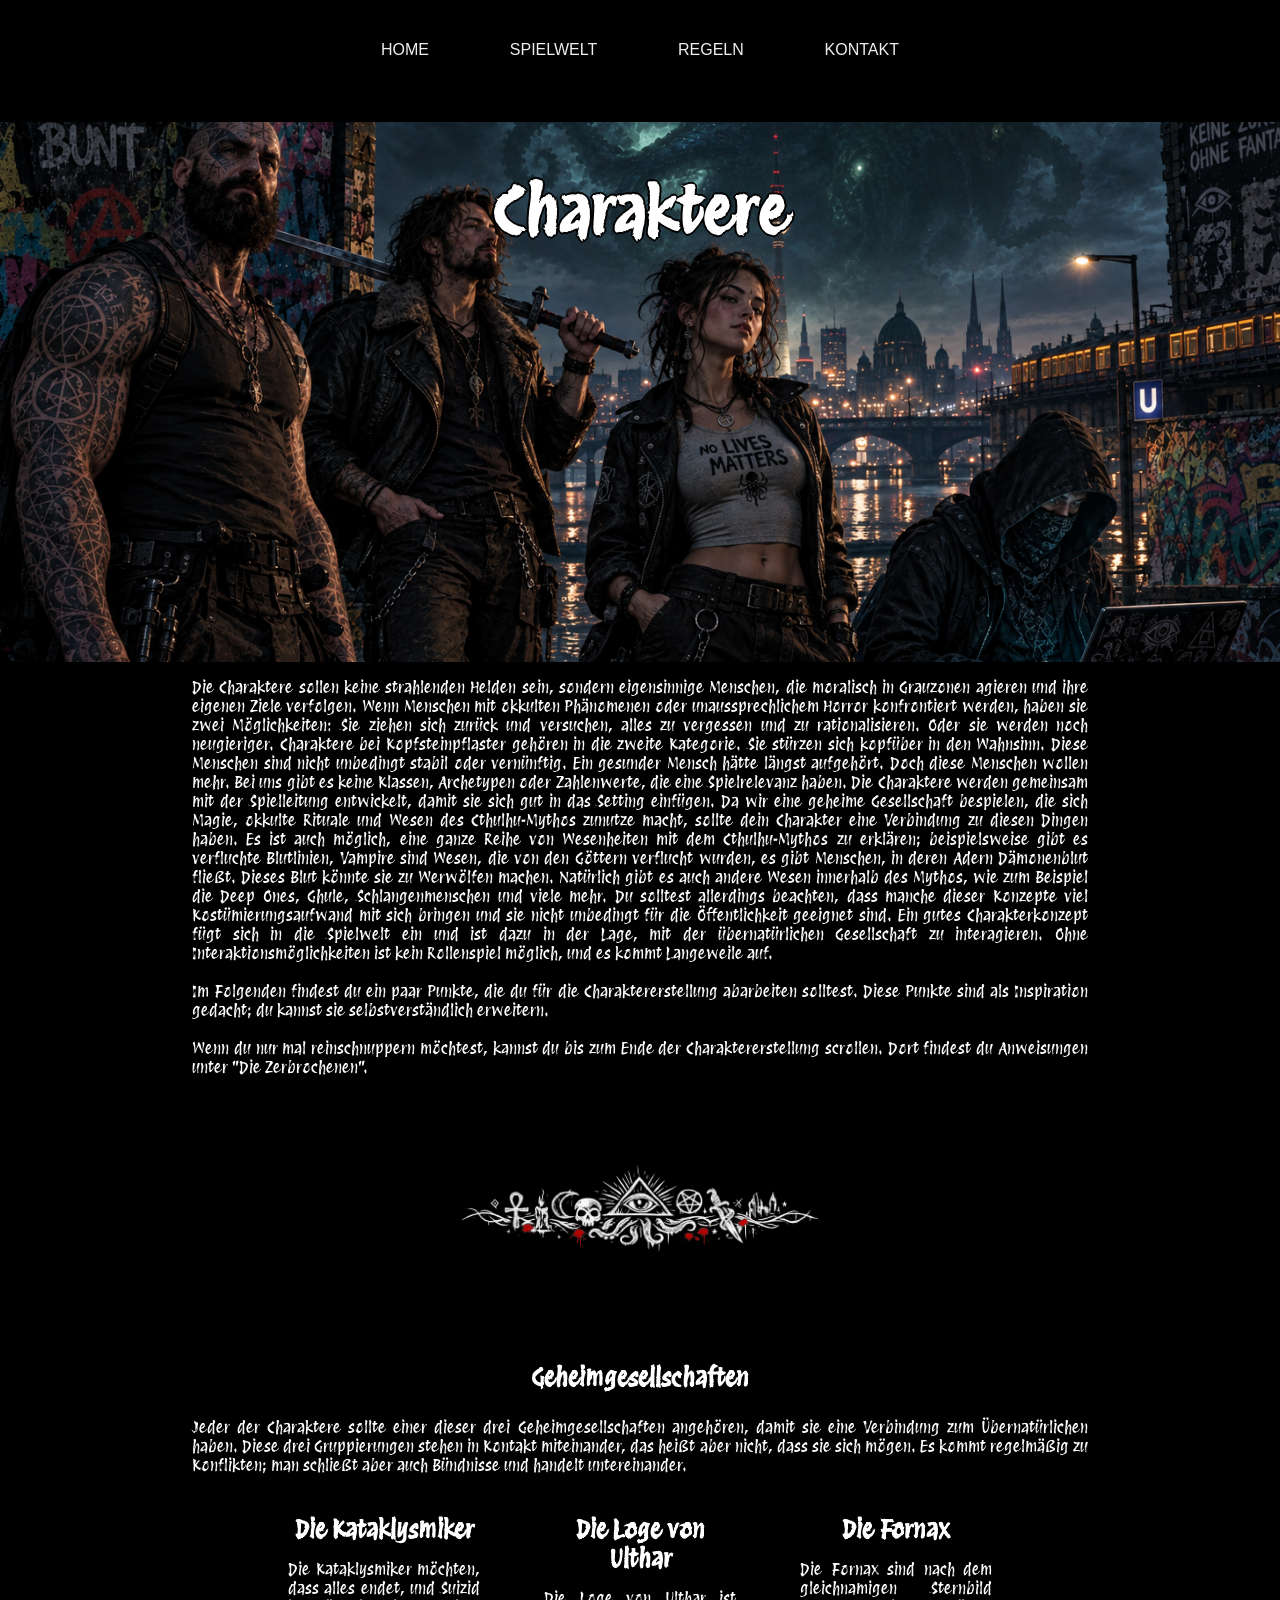
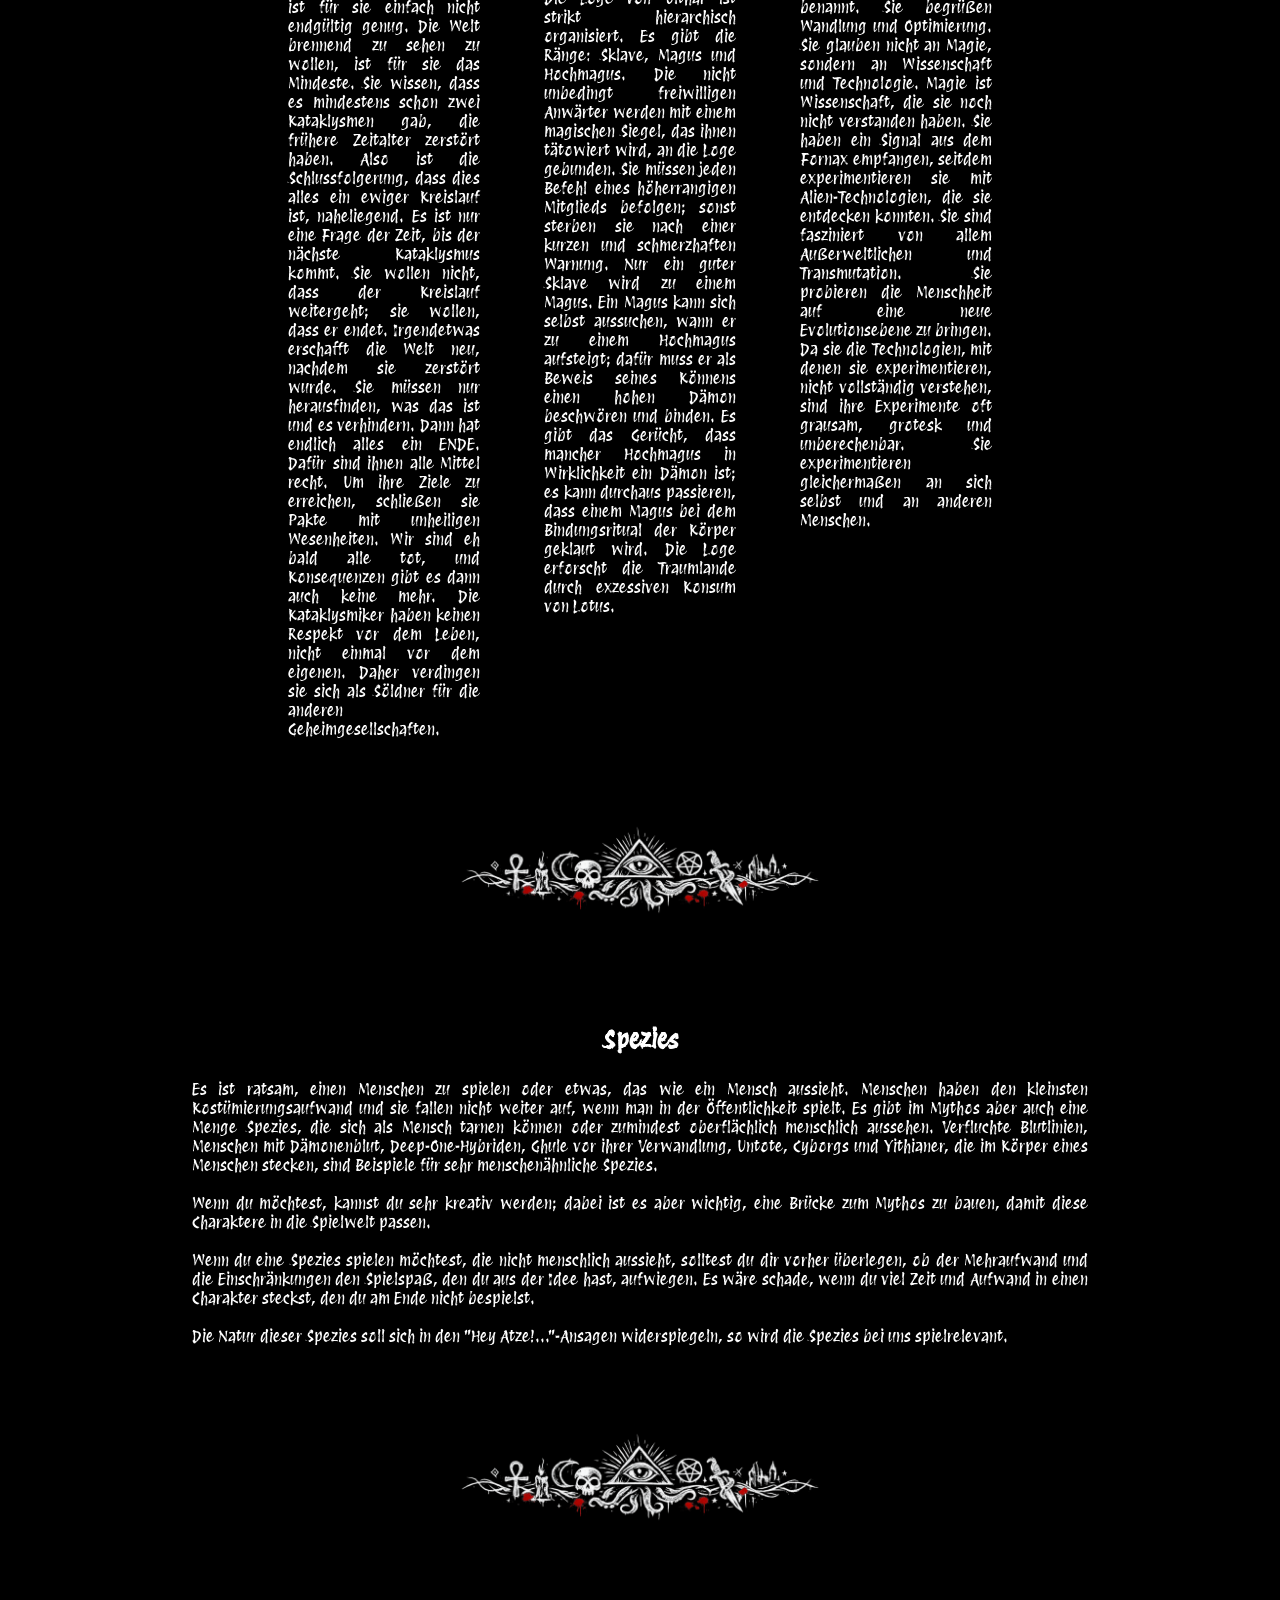
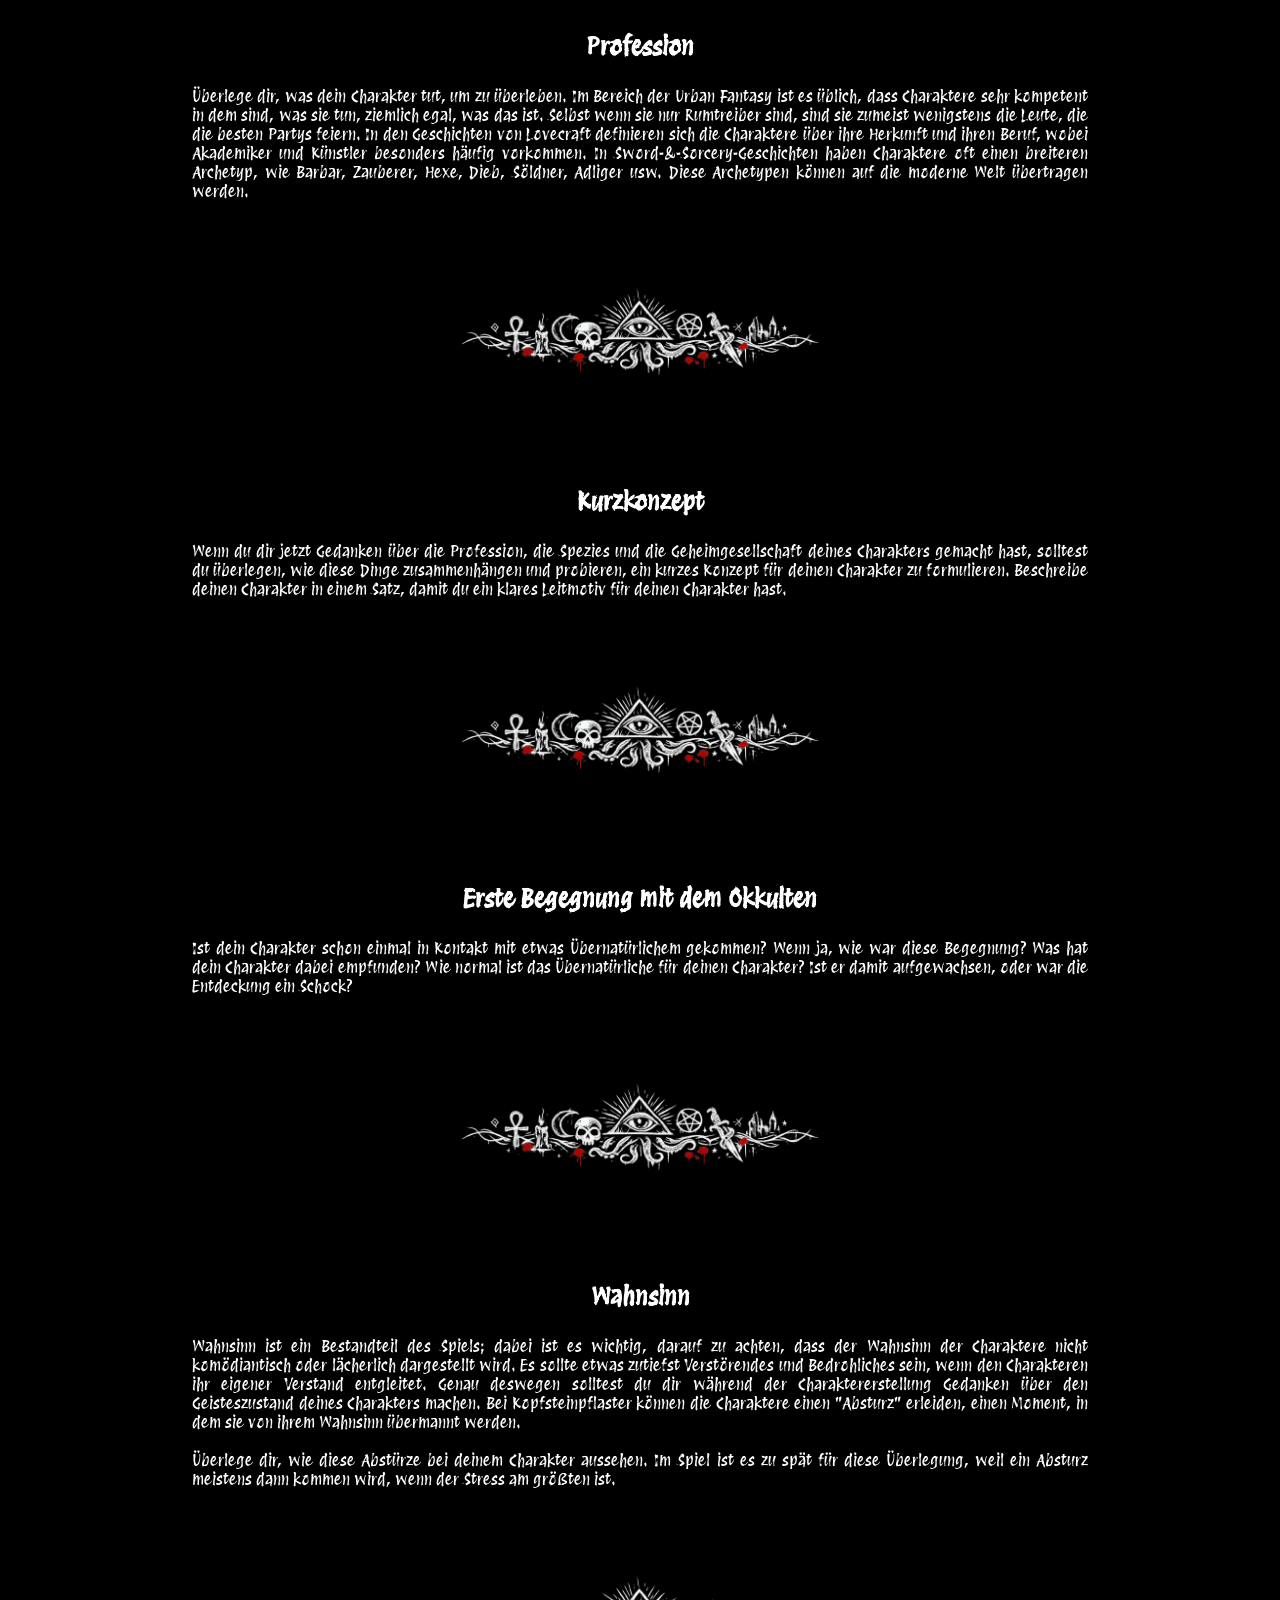
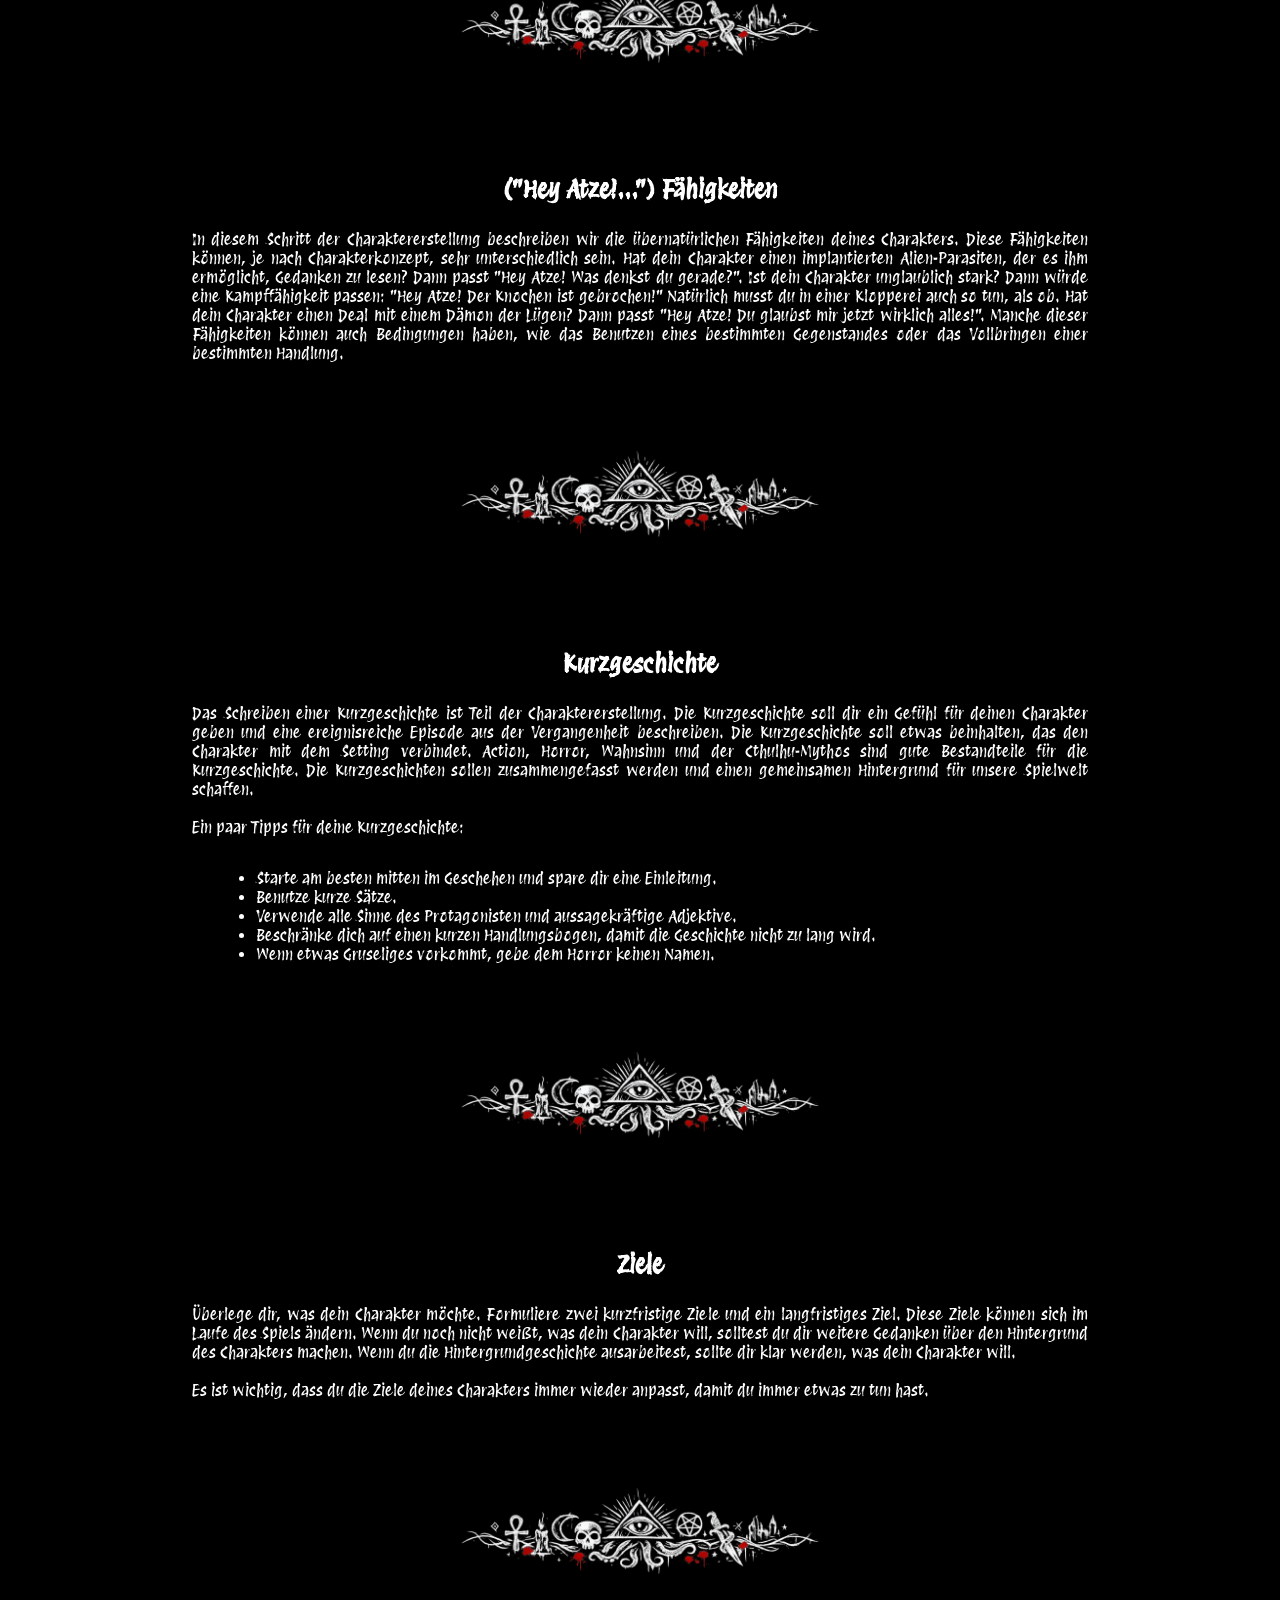
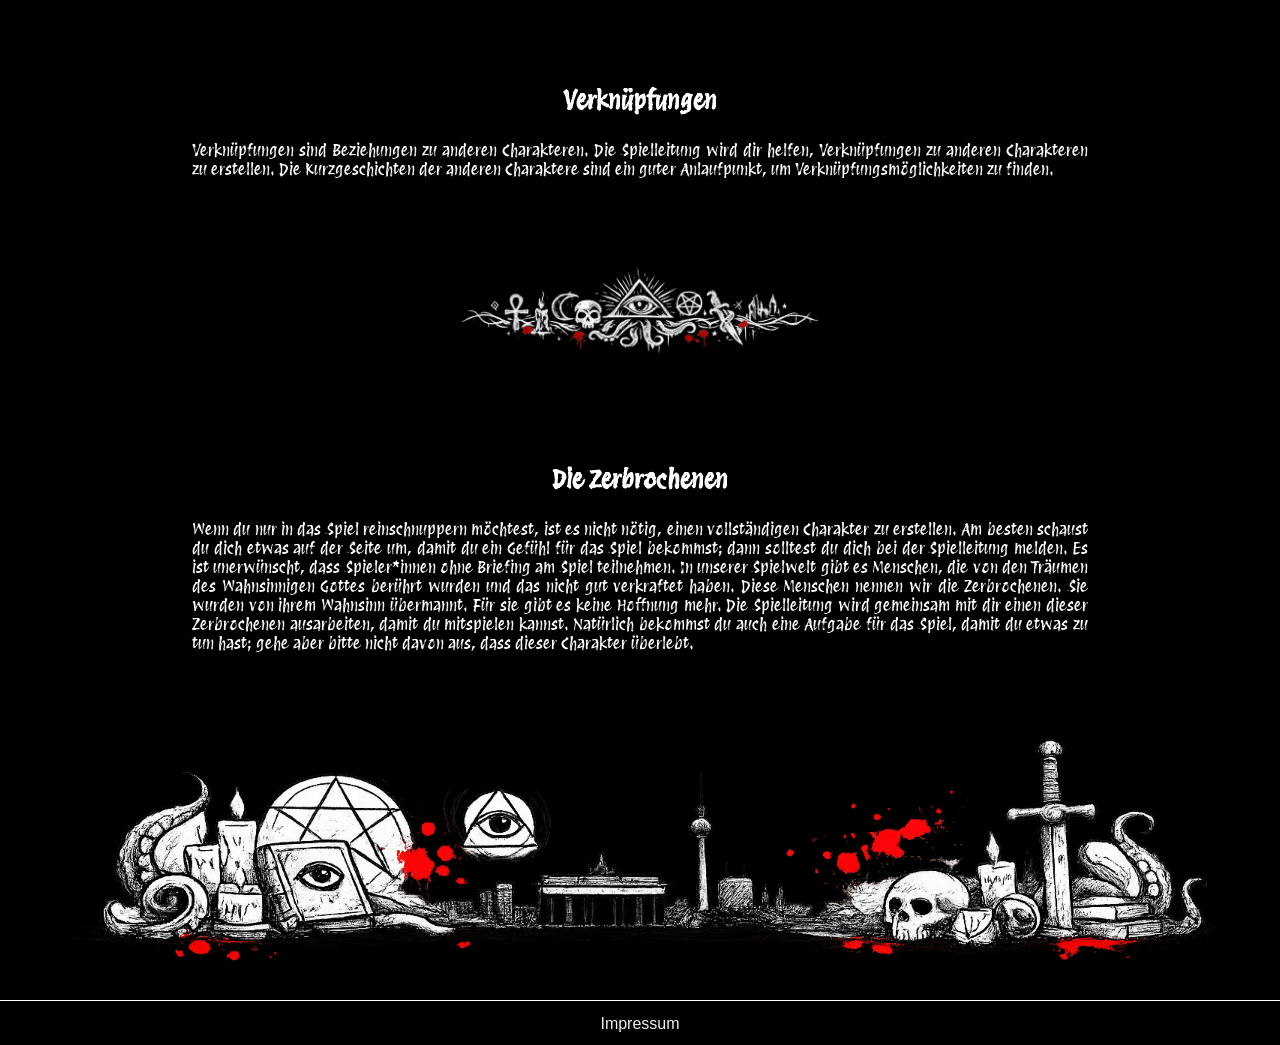
==== commit d515aef1: "add popup pics and mbile optimization" ====
--- a/charaktere.html
+++ b/charaktere.html
@@ -10,17 +10,25 @@
     <link rel="preconnect" href="https://fonts.gstatic.com" crossorigin>
     <link href="https://fonts.googleapis.com/css2?family=Protest+Revolution&display=swap" rel="stylesheet">
     <link rel="icon" type="image/png" href="bilder/tentacle_skull.png">
+    <script src="nav.js" defer></script>
 </head>
 
 <body>
     <nav>
-        <a href="index.html">Home</a>
-        <a href="spielwelt.html">Spielwelt</a>
-        <a href="regeln.html">Regeln</a>
-        <a href="kontakt.html">Kontakt</a>
+        <button class="nav-toggle" id="nav-toggle" type="button" aria-expanded="false" aria-controls="nav-links">
+            <span class="nav-toggle-icon">&#9776;</span> Navigation
+        </button>
+        <div class="nav-links" id="nav-links">
+            <a href="index.html">Home</a>
+            <a href="spielwelt.html">Spielwelt</a>
+            <a href="regeln.html">Regeln</a>
+            <a href="kontakt.html">Kontakt</a>
+        </div>
     </nav>
     <header>
-        <h1>Charaktere</h1>
+        <div id="hero_charaktere">
+            <h1>Charaktere</h1>
+        </div>
     </header>
     <div class="top_txt">
         <p>
@@ -64,7 +72,7 @@
         <img class="symbol" src="bilder/trenner5.png">
     </div>
     <!--ich möchte Gruppierungen schaffen, damit die Spieler sich untereinander streiten können! keyword "emergence" -->
-    <p class="subheader">Geheimgesellschaften</p>
+    <h2 class="subheader">Geheimgesellschaften</h2>
     <div class="top_txt">
         <p>
             Jeder der Charaktere sollte einer dieser drei Geheimgesellschaften angehören,
@@ -76,7 +84,7 @@
     </div>
     <div class="row">
         <div>
-            <p class="subheader">Die Kataklysmiker</p>
+            <h3 class="subheader">Die Kataklysmiker</h3>
             <p>
                 Die Kataklysmiker möchten, dass alles endet, und Suizid ist für sie einfach nicht endgültig genug.
                 Die Welt brennend zu sehen zu wollen, ist für sie das Mindeste.
@@ -93,7 +101,7 @@
             </p>
         </div>
         <div>
-            <p class="subheader">Die Loge von Ulthar</p>
+            <h3 class="subheader">Die Loge von Ulthar</h3>
             <p>
                 <!-- hör dir die Katzen von Ulthar an-->
                 Die Loge von Ulthar ist strikt hierarchisch organisiert. Es gibt die Ränge: Sklave, Magus und
@@ -111,7 +119,7 @@
             </p>
         </div>
         <div>
-            <p class="subheader">Die Fornax</p>
+            <h3 class="subheader">Die Fornax</h3>
             <p>
                 Die Fornax sind nach dem gleichnamigen Sternbild benannt. Sie begrüßen Wandlung und Optimierung.
                 Sie glauben nicht an Magie, sondern an Wissenschaft und Technologie. Magie ist Wissenschaft,
@@ -128,7 +136,7 @@
     <div class="paragraph">
         <img class="symbol" src="bilder/trenner5.png">
     </div>
-    <p class="subheader">Spezies</p>
+    <h2 class="subheader">Spezies</h2>
     <div class="top_txt">
         <p>
             Es ist ratsam, einen Menschen zu spielen oder etwas, das wie ein Mensch aussieht.
@@ -154,7 +162,7 @@
     <div class="paragraph">
         <img class="symbol" src="bilder/trenner5.png">
     </div>
-    <p class="subheader">Profession</p>
+    <h2 class="subheader">Profession</h2>
            <div class="top_txt">
         <p>
             Überlege dir, was dein Charakter tut, um zu überleben.
@@ -170,7 +178,7 @@
     <div class="paragraph">
         <img class="symbol" src="bilder/trenner5.png">
     </div>
-    <p class="subheader">Kurzkonzept</p>
+    <h2 class="subheader">Kurzkonzept</h2>
     <div class="top_txt">
         <p>
             Wenn du dir jetzt Gedanken über die Profession, die Spezies und die Geheimgesellschaft deines Charakters
@@ -183,7 +191,7 @@
         <div class="paragraph">
         <img class="symbol" src="bilder/trenner5.png">
     </div>
-        <p class="subheader">Erste Begegnung mit dem Okkulten</p>
+        <h2 class="subheader">Erste Begegnung mit dem Okkulten</h2>
     <div class="top_txt">
         <p>
             Ist dein Charakter schon einmal in Kontakt mit etwas Übernatürlichem gekommen? Wenn ja,
@@ -194,7 +202,7 @@
     <div class="paragraph">
         <img class="symbol" src="bilder/trenner5.png">
     </div>
-    <p class="subheader">Wahnsinn</p>
+    <h2 class="subheader">Wahnsinn</h2>
     <div class="top_txt">
         <p>
             Wahnsinn ist ein Bestandteil des Spiels; dabei ist es wichtig, darauf zu achten, dass der Wahnsinn der
@@ -212,7 +220,7 @@
     <div class="paragraph">
         <img class="symbol" src="bilder/trenner5.png">
     </div>
-    <p class="subheader">("Hey Atze!...") Fähigkeiten</p>
+    <h2 class="subheader">("Hey Atze!...") Fähigkeiten</h2>
     <div class="top_txt">
         <p>
             In diesem Schritt der Charaktererstellung beschreiben wir die übernatürlichen Fähigkeiten deines Charakters.
@@ -226,7 +234,7 @@
     <div class="paragraph">
         <img class="symbol" src="bilder/trenner5.png">
     </div>
-    <p class="subheader">Kurzgeschichte</p>
+    <h2 class="subheader">Kurzgeschichte</h2>
     <div class="top_txt">
         <p>
             Das Schreiben einer Kurzgeschichte ist Teil der Charaktererstellung.
@@ -250,7 +258,7 @@
     <div class="paragraph">
         <img class="symbol" src="bilder/trenner5.png">
     </div>
-    <p class="subheader">Ziele</p>
+    <h2 class="subheader">Ziele</h2>
     <div class="top_txt">
         <p>
             Überlege dir, was dein Charakter möchte. Formuliere zwei kurzfristige Ziele und ein langfristiges Ziel.
@@ -264,7 +272,7 @@
     <div class="paragraph">
         <img class="symbol" src="bilder/trenner5.png">
     </div>
-    <p class="subheader">Verknüpfungen</p>
+    <h2 class="subheader">Verknüpfungen</h2>
        <div class="top_txt">
         <p>
             Verknüpfungen sind Beziehungen zu anderen Charakteren.
@@ -275,7 +283,7 @@
     <div class="paragraph">
         <img class="symbol" src="bilder/trenner5.png">
     </div>
-    <p class="subheader">Die Zerbrochenen</p>
+    <h2 class="subheader">Die Zerbrochenen</h2>
           <div class="top_txt">
         <p>
             Wenn du nur in das Spiel reinschnuppern möchtest, ist es nicht nötig, einen vollständigen Charakter zu erstellen.
--- a/style.css
+++ b/style.css
@@ -14,7 +14,7 @@
 }
 
 #hero_index {
-    background-image: url("bilder/banner.png");
+    background-image: url("bilder/ghoul.png");
     background-size:cover;
     background-position: center;
     min-height: 60vh;
@@ -22,7 +22,7 @@
     background-attachment: fixed;
 }
 #hero_spielwelt {
-    background-image: url("bilder/marienkirche.jpg");
+    background-image: url("bilder/clutter.png");
     background-size:cover;
     background-position: center;
     min-height: 60vh;
@@ -30,7 +30,23 @@
     background-attachment: fixed;
 }
 #hero_kontakt {
-    background-image: url("bilder/spree.jpg");
+    background-image: url("bilder/dreaming_cat.png");
+    background-size:cover;
+    background-position: center;
+    min-height: 60vh;
+    background-position: center-bottom;
+    background-attachment: fixed;
+}
+#hero_charaktere {
+    background-image: url("bilder/group.png");
+    background-size:cover;
+    background-position: center;
+    min-height: 60vh;
+    background-position: center-bottom;
+    background-attachment: fixed;
+}
+#hero_rules {
+    background-image: url("bilder/info_material.png");
     background-size:cover;
     background-position: center;
     min-height: 60vh;
@@ -111,6 +127,33 @@
         border-bottom: 2px solid #95a5a6;
       }
 }
+
+.nav-toggle {
+    display: none;
+    align-items: center;
+    gap: 8px;
+    margin: 0 auto;
+    background: none;
+    border: 1px solid #95a5a6;
+    color: #ecf0f1;
+    font-family: Lato, sans-serif;
+    text-transform: uppercase;
+    letter-spacing: 1px;
+    font-size: 14px;
+    padding: 8px 20px;
+    cursor: pointer;
+    transition: color 0.5s, border-color 0.5s;
+}
+
+.nav-toggle:hover {
+    color: #95a5a6;
+    border-color: #95a5a6;
+}
+
+.nav-toggle-icon {
+    font-size: 18px;
+    line-height: 1;
+}
 .intro {
     padding-top: 5%;
     display: flex;
@@ -128,10 +171,20 @@
     min-width: 300px;
 }
 
-#tor {
-    position: relative;
-    width: 45%;
-    height: 100%;
+.intro-picture {
+    flex: 1;
+    min-width: 300px;
+    display: flex;
+    align-items: center;
+    justify-content: center;
+}
+
+.intro-picture img {
+    max-width: 100%;
+    max-height: 100%;
+    width: auto;
+    height: auto;
+    object-fit: contain;
 }
 
 #wiki_link{
@@ -194,112 +247,176 @@
        -1px 1px black;
 }
 
-.glitch
-  {
+#intro-overlay {
+    display: none;
+    position: fixed;
+    inset: 0;
+    background: rgba(0, 0, 0, 0.85);
+    z-index: 2000;
+    align-items: center;
+    justify-content: center;
+    padding: 3%;
+}
+
+#intro-overlay.visible {
+    display: flex;
+}
+
+#intro-popup {
+    background-color: black;
+    border: 1px solid #95a5a6;
+    max-width: 900px;
+    max-height: 92vh;
+    overflow-y: auto;
+    padding: 1.5% 4%;
+    text-align: center;
     position: relative;
-    width: 100%;
-    height: 100vh;
-    background: url('bilder/tor.jpg');
-    background-size: cover;
-  }
-
-.glitch:before
-  {
-    content: '';
-    position: absolute;
-    top: 0;
-    left: 0;
-    width: 100%;
-    height: 100%;
-    background: url('bilder/tor.jpg');
-    background-size: cover; /* contain for split effect */
-    opacity: .5;
-    mix-blend-mode: hard-light;
-    animation: glitch2 10s linear infinite;
-  }
-
-.glitch:hover:before
-{
-	animation: glitch1 1s linear infinite;
-}
-
-@keyframes glitch1
-{
-	0%
-	{
-		background-position: 0 0;
-		filter: hue-rotate(0deg);
-	}
-	10%
-	{
-		background-position: 5px 0;
-	}
-	20%
-	{
-		background-position: -5px 0;
-	}
-	30%
-	{
-		background-position: 15px 0;
-	}
-	40%
-	{
-		background-position: -5px 0;
-	}
-	50%
-	{
-		background-position: -25px 0;
-	}
-	60%
-	{
-		background-position: -50px 0;
-	}
-	70%
-	{
-		background-position: 0 -20px;
-	}
-	80%
-	{
-		background-position: -60px -20px;
-	}
-	81%
-	{
-		background-position: 0 0;
-	}
-	100%
-	{
-		background-position: 0 0;
-		filter: hue-rotate(360deg);
-	}
-}
-
-@keyframes glitch2
-{
-	0%
-	{
-		background-position: 0 0;
-		filter: hue-rotate(0deg);
-	}
-	10%
-	{
-		background-position: 15px 0;
-	}
-	15%
-	{
-		background-position: -15px 0;
-	}
-	20%
-	{
-		filter: hue-rotate(360deg);
-	}
-  25%
-	{
-		background-position: 0 0;
-		filter: hue-rotate(0deg);
-	}
-  100%
-	{
-		background-position: 0 0;
-		filter: hue-rotate(0deg);
-	}
+}
+
+#intro-image {
+    max-width: 100%;
+    max-height: 320px;
+    width: auto;
+    height: auto;
+    display: block;
+    margin: 8px auto;
+}
+
+#intro-popup h1 {
+    font-size: 32px;
+    padding-top: 0;
+    margin: 10px 0 4px;
+}
+
+#intro-keywords {
+    text-align: center;
+    color: #95a5a6;
+    text-transform: uppercase;
+    letter-spacing: 1px;
+    font-size: 14px;
+    margin: 0 0 10px;
+}
+
+.intro-text {
+    text-align: justify;
+    font-size: 15px;
+    line-height: 1.35;
+    margin: 0 0 8px;
+}
+
+#intro-popup .row {
+    gap: 3%;
+}
+
+#intro-popup .row > div {
+    max-width: 30%;
+}
+
+#intro-popup .row .subheader {
+    font-size: 16px;
+    margin-bottom: 4px;
+}
+
+#intro-popup .row p {
+    font-size: 13px;
+    line-height: 1.3;
+}
+
+#intro-close {
+    display: block;
+    margin: 16px auto 0;
+    background: none;
+    border: 1px solid #95a5a6;
+    color: #ecf0f1;
+    font-family: "Protest Revolution", sans-serif;
+    font-size: 16px;
+    text-transform: uppercase;
+    letter-spacing: 1px;
+    padding: 8px 24px;
+    cursor: pointer;
+    transition: color 0.5s, border-color 0.5s;
+}
+
+#intro-close:hover {
+    color: #95a5a6;
+    border-color: #ecf0f1;
+}
+
+.contact_img {
+    display: block;
+    margin: 0 auto;
+    width: 200px;
+    max-width: 60vw;
+    height: auto;
+}
+
+@media (max-width: 768px) {
+    h1 {
+        font-size: 36px;
+    }
+
+    #hero_index, #hero_spielwelt, #hero_kontakt, #hero_charaktere, #hero_rules {
+        background-attachment: scroll;
+    }
+
+    nav {
+        padding-top: 20px;
+    }
+
+    .nav-toggle {
+        display: inline-flex;
+    }
+
+    .nav-links {
+        display: none;
+        flex-direction: column;
+        position: absolute;
+        left: 0;
+        right: 0;
+        top: 100%;
+        background-color: black;
+        padding: 10px 0 20px;
+        border-top: 1px solid #333;
+    }
+
+    .nav-links.open {
+        display: flex;
+    }
+
+    nav a {
+        margin: 10px 0;
+    }
+
+    .intro {
+        height: auto;
+        flex-direction: column;
+    }
+
+    .intro-picture {
+        width: 100%;
+    }
+
+    .intro > .text {
+        padding-right: 5%;
+    }
+
+    ul {
+        padding-left: 10%;
+        padding-right: 5%;
+    }
+
+    .bark, .top_txt {
+        width: 90%;
+        padding-left: 5%;
+        padding-right: 5%;
+    }
+
+    .row > div, #intro-popup .row > div {
+        max-width: 90%;
+        flex: 1 1 100%;
+    }
+
+    #intro-popup {
+        padding: 4% 5%;
+    }
 }
